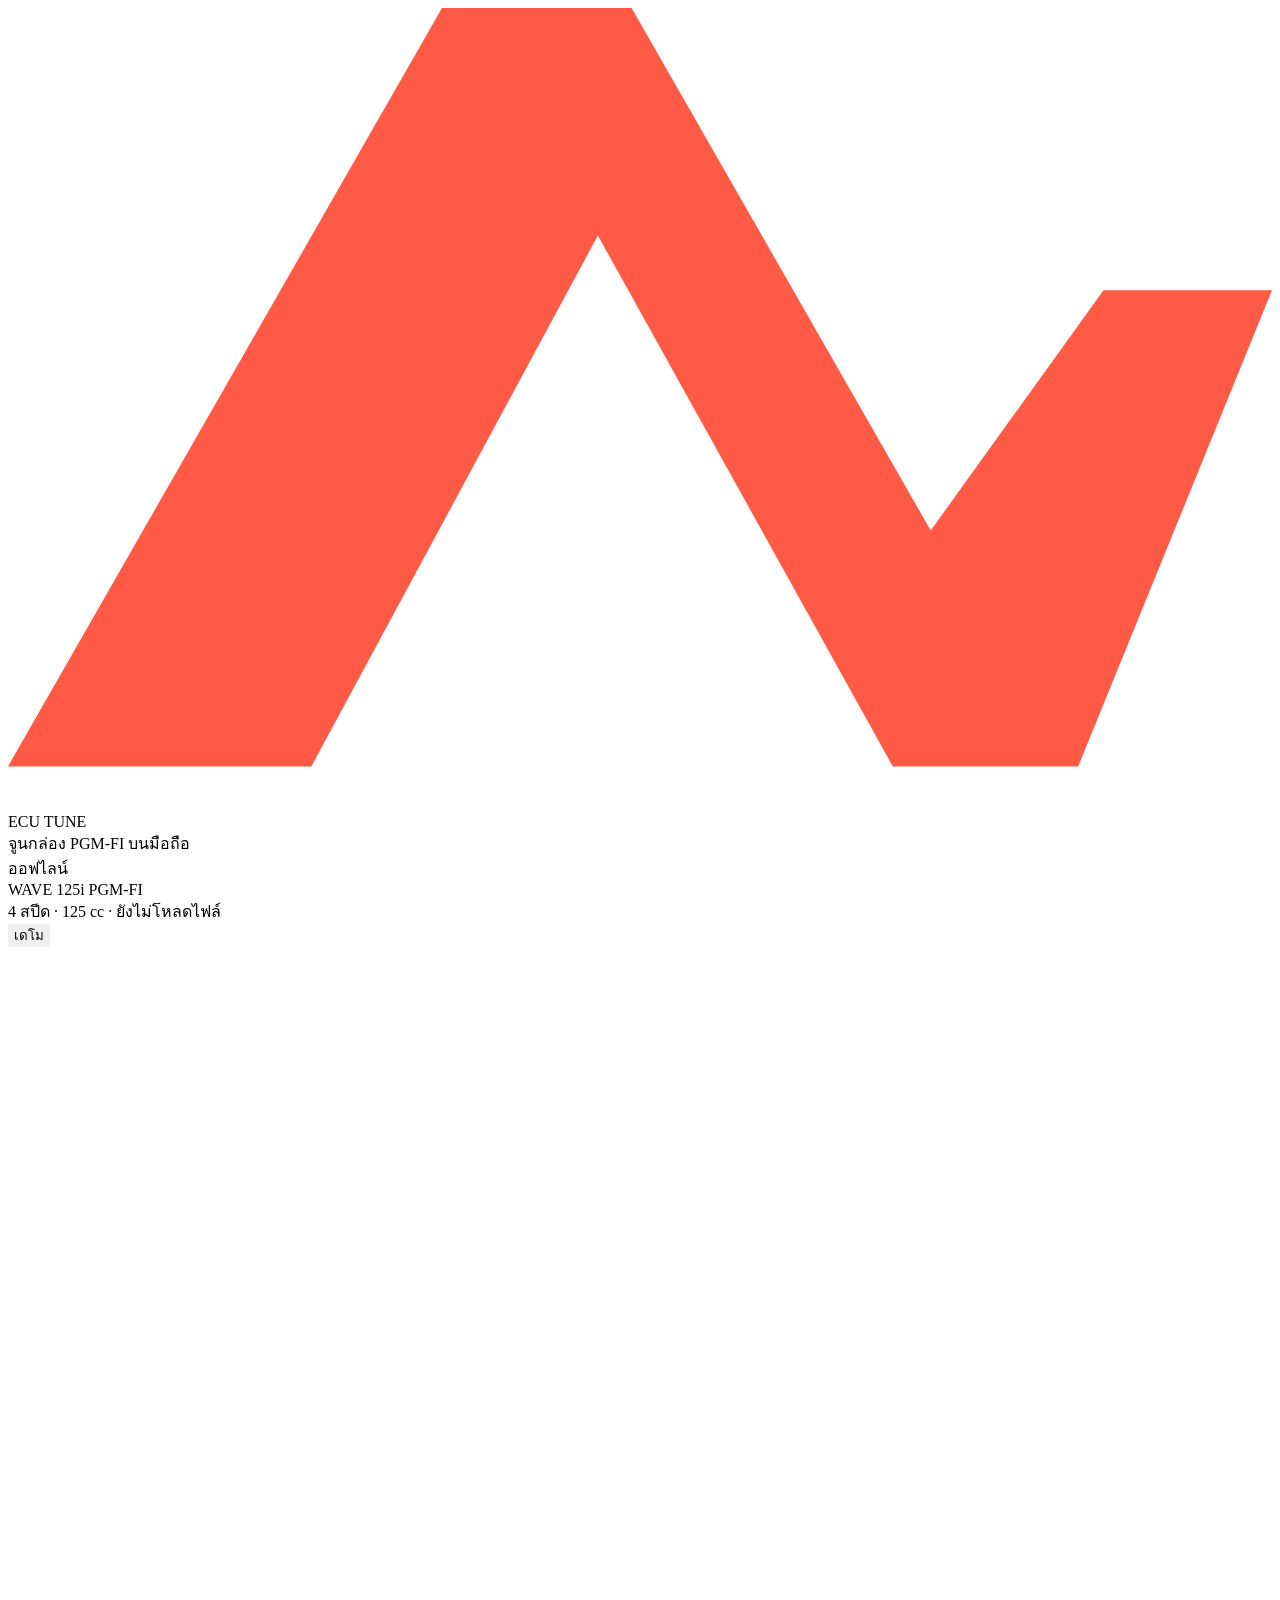
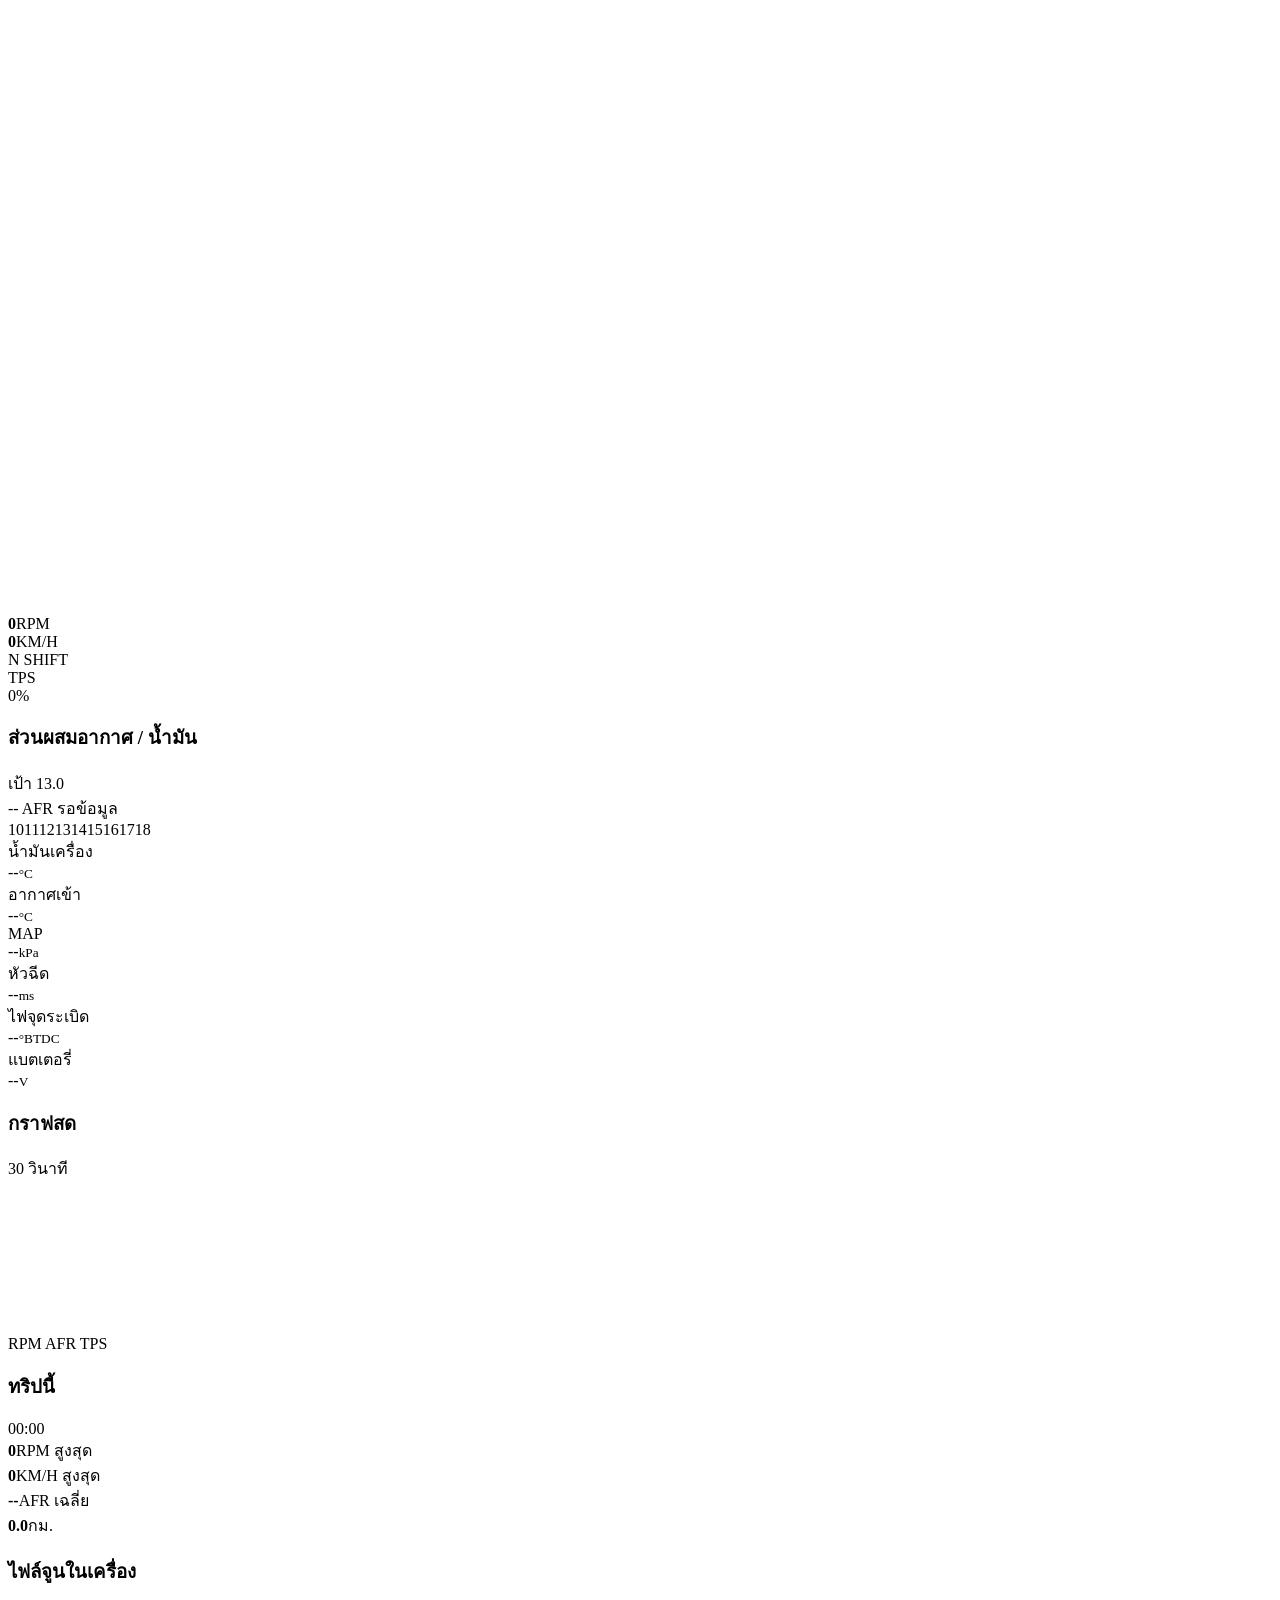
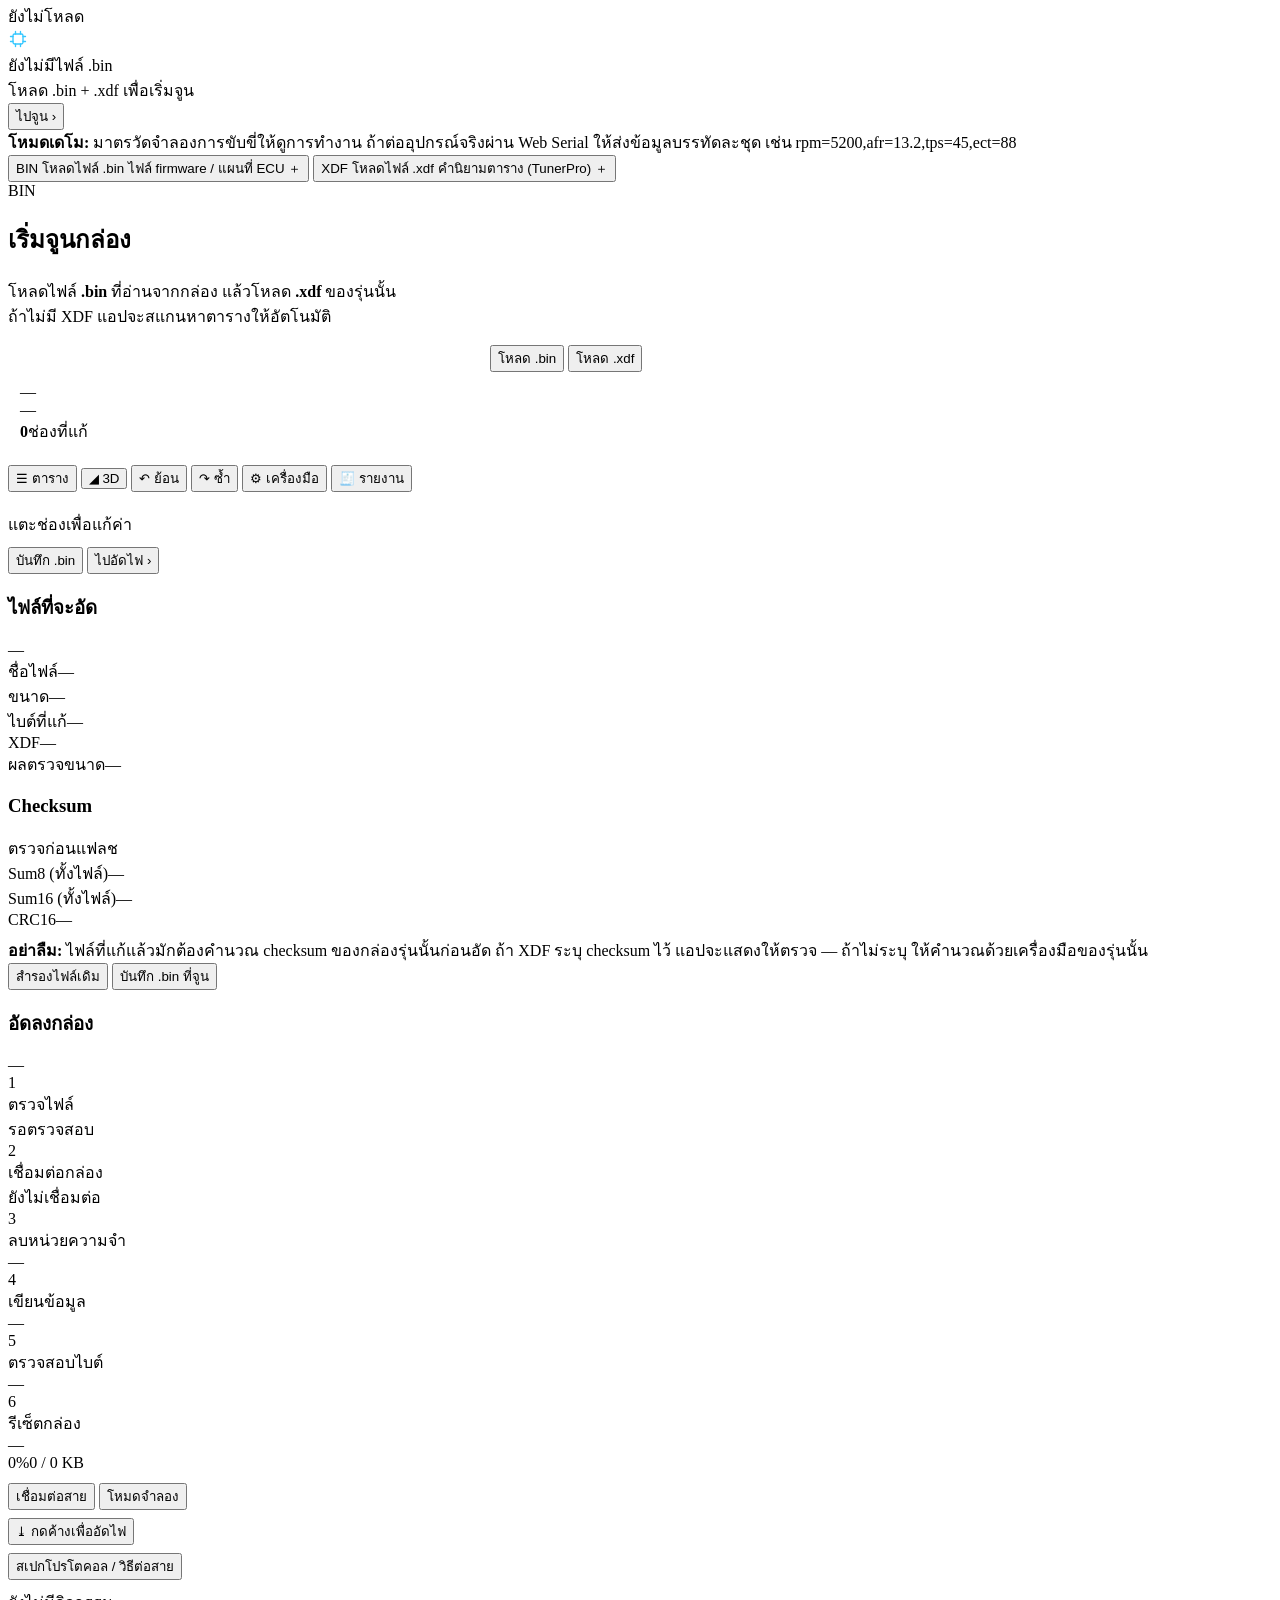
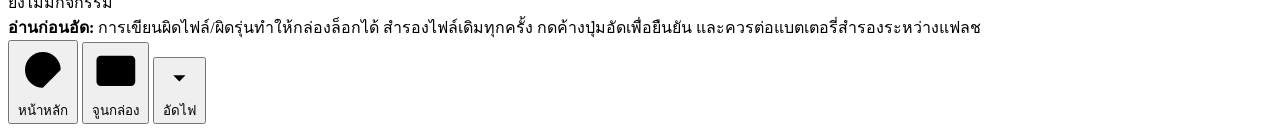
==== v2/index.html @ e735252d "Create index.html" ====
<!doctype html>
<html lang="th">
<head>
<meta charset="utf-8">
<meta name="viewport" content="width=device-width,initial-scale=1,viewport-fit=cover">
<meta name="theme-color" content="#070B11">
<meta name="apple-mobile-web-app-capable" content="yes">
<title>ECU TUNE — จูนกล่องมอไซค์</title>
<link rel="preconnect" href="https://fonts.googleapis.com">
<link rel="preconnect" href="https://fonts.gstatic.com" crossorigin>
<link href="https://fonts.googleapis.com/css2?family=IBM+Plex+Sans+Thai:wght@400;500;600;700&family=JetBrains+Mono:wght@400;500;700&display=swap" rel="stylesheet">
<link rel="stylesheet" href="assets/app.css">
</head>
<body>
<div class="app">

  <header class="topbar">
    <div class="brand">
      <svg viewBox="0 0 30 19" fill="#FF5A45" aria-hidden="true"><path d="M0 18 10.3 0h4.5l7.1 12.4L26 6.7h4L25.4 18h-4.4L14 5.4 7.2 18H0Z"/></svg>
      <div>
        <div class="bt">ECU TUNE</div>
        <div class="bs">จูนกล่อง PGM-FI บนมือถือ</div>
      </div>
    </div>
    <div class="topright">
      <span class="pill dim" id="statusPill"><i></i>ออฟไลน์</span>
    </div>
  </header>

  <main class="scroller">

    <!-- ============================ HOME / DASHBOARD ============================ -->
    <section class="view on" id="view-dash">

      <div class="card glow hero">
        <div class="hero-top">
          <div>
            <div class="hero-name">WAVE 125i <span>PGM-FI</span></div>
            <div class="hero-sub" id="heroSub">4 สปีด · 125 cc · ยังไม่โหลดไฟล์</div>
          </div>
          <button class="pill dim" id="connChip" style="margin-left:auto;cursor:pointer;border:1px solid var(--line2)">
            <i></i><span id="connText">เดโม</span>
          </button>
        </div>

        <div class="tach" id="tach">
          <svg id="tachSvg" viewBox="0 0 320 320" aria-hidden="true"></svg>
          <div class="mid">
            <div class="rpmline"><b id="rpmVal">0</b><span>RPM</span></div>
            <div class="speedline"><b id="spdVal">0</b><span>KM/H</span></div>
            <div class="gearline">
              <span class="gearbox" id="gearVal">N</span>
              <span class="shift" id="shiftPill">SHIFT</span>
            </div>
          </div>
        </div>

        <div class="hero-foot">
          <span class="tl">TPS</span>
          <div class="throttle"><i id="tpsFill"></i></div>
          <span class="tv" id="tpsText">0%</span>
        </div>
      </div>

      <div class="card">
        <div class="card-head">
          <h3>ส่วนผสมอากาศ / น้ำมัน</h3>
          <span class="right sub" id="afrTarget">เป้า 13.0</span>
        </div>
        <div class="afr-big">
          <span class="v" id="afrVal">--</span>
          <span class="u">AFR</span>
          <span class="tag" id="afrTag">รอข้อมูล</span>
        </div>
        <div class="afr-scale">
          <div class="afr-track"></div>
          <div class="afr-band" id="afrBand"></div>
          <div class="afr-mark" id="afrMark" style="left:50%"></div>
          <div class="afr-ticks"><span>10</span><span>11</span><span>12</span><span>13</span><span>14</span><span>15</span><span>16</span><span>17</span><span>18</span></div>
        </div>
      </div>

      <div class="metrics" id="metrics">
        <div class="metric"><div class="lb">น้ำมันเครื่อง</div><div class="vl"><span id="mEct">--</span><small>°C</small></div></div>
        <div class="metric"><div class="lb">อากาศเข้า</div><div class="vl"><span id="mIat">--</span><small>°C</small></div></div>
        <div class="metric"><div class="lb">MAP</div><div class="vl"><span id="mMap">--</span><small>kPa</small></div></div>
        <div class="metric"><div class="lb">หัวฉีด</div><div class="vl"><span id="mInj">--</span><small>ms</small></div></div>
        <div class="metric"><div class="lb">ไฟจุดระเบิด</div><div class="vl"><span id="mIgn">--</span><small>°BTDC</small></div></div>
        <div class="metric" id="mBattCard"><div class="lb">แบตเตอรี่</div><div class="vl"><span id="mBatt">--</span><small>V</small></div></div>
      </div>

      <div class="card">
        <div class="card-head">
          <h3>กราฟสด</h3>
          <span class="right sub" id="traceState">30 วินาที</span>
        </div>
        <canvas class="trace" id="traceCanvas"></canvas>
        <div class="trace-legend">
          <span><i style="background:#35C7FF"></i>RPM</span>
          <span><i style="background:#C8F53C"></i>AFR</span>
          <span><i style="background:#FFB020"></i>TPS</span>
        </div>
      </div>

      <div class="card">
        <div class="card-head">
          <h3>ทริปนี้</h3>
          <span class="right sub" id="rideClock">00:00</span>
        </div>
        <div class="sum">
          <div><b id="sumMaxRpm">0</b><span>RPM สูงสุด</span></div>
          <div><b id="sumTopSpd">0</b><span>KM/H สูงสุด</span></div>
          <div><b id="sumAvgAfr">--</b><span>AFR เฉลี่ย</span></div>
          <div><b id="sumDist">0.0</b><span>กม.</span></div>
        </div>
      </div>

      <div class="card">
        <div class="card-head"><h3>ไฟล์จูนในเครื่อง</h3><span class="right sub" id="ecuState">ยังไม่โหลด</span></div>
        <div class="ecu-row">
          <span class="ecu-ic">
            <svg width="20" height="20" viewBox="0 0 24 24" fill="none" stroke="#35C7FF" stroke-width="1.6" stroke-linecap="round">
              <rect x="6" y="6" width="12" height="12" rx="2"/><path d="M9 3v3M15 3v3M9 18v3M15 18v3M3 9h3M3 15h3M18 9h3M18 15h3"/>
            </svg>
          </span>
          <div style="min-width:0">
            <div class="nm" id="ecuName">ยังไม่มีไฟล์ .bin</div>
            <div class="mt" id="ecuMeta">โหลด .bin + .xdf เพื่อเริ่มจูน</div>
          </div>
          <button class="btn sm" id="goTune" style="margin-left:auto">ไปจูน ›</button>
        </div>
      </div>

      <div class="note blue">
        <b>โหมดเดโม:</b> มาตรวัดจำลองการขับขี่ให้ดูการทำงาน ถ้าต่ออุปกรณ์จริงผ่าน Web Serial
        ให้ส่งข้อมูลบรรทัดละชุด เช่น <span class="mono">rpm=5200,afr=13.2,tps=45,ect=88</span>
      </div>
    </section>

    <!-- ============================ TUNE ============================ -->
    <section class="view" id="view-tune">

      <div class="filebar">
        <button class="fchip" id="fBinChip">
          <span class="fi">BIN</span>
          <span class="ft">
            <span class="fn" id="fBinName">โหลดไฟล์ .bin</span>
            <span class="fm" id="fBinMeta">ไฟล์ firmware / แผนที่ ECU</span>
          </span>
          <span class="fx">＋</span>
        </button>
        <button class="fchip" id="fXdfChip">
          <span class="fi">XDF</span>
          <span class="ft">
            <span class="fn" id="fXdfName">โหลดไฟล์ .xdf</span>
            <span class="fm" id="fXdfMeta">คำนิยามตาราง (TunerPro)</span>
          </span>
          <span class="fx">＋</span>
        </button>
      </div>

      <div class="empty" id="tuneEmpty">
        <div class="big">BIN</div>
        <h2>เริ่มจูนกล่อง</h2>
        <p>โหลดไฟล์ <b>.bin</b> ที่อ่านจากกล่อง แล้วโหลด <b>.xdf</b> ของรุ่นนั้น<br>
           ถ้าไม่มี XDF แอปจะสแกนหาตารางให้อัตโนมัติ</p>
        <div class="row" style="max-width:300px;margin:0 auto">
          <button class="btn primary" id="btnPickBin">โหลด .bin</button>
          <button class="btn" id="btnPickXdf">โหลด .xdf</button>
        </div>
      </div>

      <div id="tuneBody" hidden style="display:flex;flex-direction:column;gap:10px">
        <div class="card" style="padding:11px 12px">
          <div class="maphead">
            <div style="min-width:0">
              <div class="mt" id="mapTitle">—</div>
              <div class="ms" id="mapMeta">—</div>
            </div>
            <div class="chg"><b id="mapChanged">0</b><span>ช่องที่แก้</span></div>
          </div>
        </div>

        <div class="toolrail">
          <button id="btnMaps">☰ ตาราง <span id="mapCount" class="mono" style="color:var(--dim2)"></span></button>
          <button id="btn3d">◢ 3D</button>
          <button id="btnUndo">↶ ย้อน</button>
          <button id="btnRedo">↷ ซ้ำ</button>
          <button id="btnTools">⚙ เครื่องมือ</button>
          <button id="btnReport">🧾 รายงาน</button>
        </div>

        <div class="tablewrap" id="tableWrap"><table class="grid" id="mapGrid"></table></div>
        <canvas class="surface" id="surface3d" hidden></canvas>
        <div class="surfbar" id="surfBar" hidden>
          <span id="surfMin">0</span><span class="legendbar"></span><span id="surfMax">0</span>
          <span style="color:var(--dim2);margin-left:6px">ลากเพื่อหมุน</span>
        </div>

        <div class="cellinfo" id="cellInfo">
          <span>แตะช่องเพื่อแก้ค่า</span>
        </div>

        <div class="row">
          <button class="btn" id="btnSaveBin">บันทึก .bin</button>
          <button class="btn lime" id="btnGoFlash">ไปอัดไฟ ›</button>
        </div>

        <div class="note blue" id="tuneNote" hidden></div>
      </div>
    </section>

    <!-- ============================ FLASH ============================ -->
    <section class="view" id="view-flash">

      <div class="card">
        <div class="card-head"><h3>ไฟล์ที่จะอัด</h3><span class="right sub" id="flashSrc">—</span></div>
        <div class="kv"><span class="k">ชื่อไฟล์</span><span class="v" id="flashName">—</span></div>
        <div class="kv"><span class="k">ขนาด</span><span class="v" id="flashSize">—</span></div>
        <div class="kv"><span class="k">ไบต์ที่แก้</span><span class="v" id="flashMod">—</span></div>
        <div class="kv"><span class="k">XDF</span><span class="v" id="flashXdf">—</span></div>
        <div class="kv"><span class="k">ผลตรวจขนาด</span><span class="v" id="flashCheck">—</span></div>
      </div>

      <div class="card">
        <div class="card-head"><h3>Checksum</h3><span class="right sub">ตรวจก่อนแฟลช</span></div>
        <div class="kv"><span class="k">Sum8 (ทั้งไฟล์)</span><span class="v" id="ckSum8">—</span></div>
        <div class="kv"><span class="k">Sum16 (ทั้งไฟล์)</span><span class="v" id="ckSum16">—</span></div>
        <div class="kv"><span class="k">CRC16</span><span class="v" id="ckCrc">—</span></div>
        <div class="kv" id="ckDefRow" hidden><span class="k">XDF checksum</span><span class="v" id="ckDef">—</span></div>
        <div class="note" style="margin-top:9px" id="ckNote">
          <b>อย่าลืม:</b> ไฟล์ที่แก้แล้วมักต้องคำนวณ checksum ของกล่องรุ่นนั้นก่อนอัด
          ถ้า XDF ระบุ checksum ไว้ แอปจะแสดงให้ตรวจ — ถ้าไม่ระบุ ให้คำนวณด้วยเครื่องมือของรุ่นนั้น
        </div>
      </div>

      <div class="row">
        <button class="btn" id="btnBackup">สำรองไฟล์เดิม</button>
        <button class="btn" id="btnExport">บันทึก .bin ที่จูน</button>
      </div>

      <div class="card">
        <div class="card-head"><h3>อัดลงกล่อง</h3><span class="right sub" id="flashMode">—</span></div>
        <div class="flow">
          <div class="step" data-step="check"><div class="dot">1</div><div class="bd"><div class="st">ตรวจไฟล์</div><div class="ss" id="sCheck">รอตรวจสอบ</div></div></div>
          <div class="step" data-step="connect"><div class="dot">2</div><div class="bd"><div class="st">เชื่อมต่อกล่อง</div><div class="ss" id="sConnect">ยังไม่เชื่อมต่อ</div></div></div>
          <div class="step" data-step="erase"><div class="dot">3</div><div class="bd"><div class="st">ลบหน่วยความจำ</div><div class="ss" id="sErase">—</div></div></div>
          <div class="step" data-step="write"><div class="dot">4</div><div class="bd"><div class="st">เขียนข้อมูล</div><div class="ss" id="sWrite">—</div></div></div>
          <div class="step" data-step="verify"><div class="dot">5</div><div class="bd"><div class="st">ตรวจสอบไบต์</div><div class="ss" id="sVerify">—</div></div></div>
          <div class="step" data-step="reset"><div class="dot">6</div><div class="bd"><div class="st">รีเซ็ตกล่อง</div><div class="ss" id="sReset">—</div></div></div>
        </div>

        <div class="progress"><i id="flashFill"></i></div>
        <div class="pctline"><span id="flashPct">0%</span><span id="flashBytes">0 / 0 KB</span></div>

        <div class="row" style="margin-top:11px">
          <button class="btn" id="btnConnect">เชื่อมต่อสาย</button>
          <button class="btn" id="btnSim">โหมดจำลอง</button>
        </div>
        <div class="row" style="margin-top:8px">
          <button class="btn danger holdbtn" id="btnFlash"><span>⤓ กดค้างเพื่ออัดไฟ</span><span class="fill" id="flashHold"></span></button>
        </div>
        <button class="btn ghost sm wide" id="btnProto" style="margin-top:8px;color:var(--dim)">สเปกโปรโตคอล / วิธีต่อสาย</button>

        <div class="log" id="flashLog" style="margin-top:10px">ยังไม่มีกิจกรรม</div>
      </div>

      <div class="note red">
        <b>อ่านก่อนอัด:</b> การเขียนผิดไฟล์/ผิดรุ่นทำให้กล่องล็อกได้ สำรองไฟล์เดิมทุกครั้ง
        กดค้างปุ่มอัดเพื่อยืนยัน และควรต่อแบตเตอรี่สำรองระหว่างแฟลช
      </div>
    </section>

  </main>

  <nav class="nav">
    <button data-view="dash" class="on" aria-label="หน้าหลัก">
      <svg viewBox="0 0 24 24"><path d="M12 20a8 8 0 1 1 8-8"/><path d="M12 12l5-3"/><circle cx="12" cy="12" r="1.6"/></svg>
      หน้าหลัก
    </button>
    <button data-view="tune" aria-label="จูนกล่อง">
      <svg viewBox="0 0 24 24"><rect x="3" y="5" width="18" height="14" rx="2"/><path d="M3 10h18M9 15h6"/></svg>
      จูนกล่อง
    </button>
    <button data-view="flash" aria-label="อัดไฟ">
      <svg viewBox="0 0 24 24"><path d="M12 3v11"/><path d="M8 10l4 4 4-4"/><path d="M4 18h16"/></svg>
      อัดไฟ
    </button>
  </nav>
</div>

<div class="sheetwrap" id="sheetWrap">
  <div class="scrim"></div>
  <div class="sheet" role="dialog" aria-modal="true">
    <div class="grab"></div>
    <div id="sheetBody"></div>
  </div>
</div>

<div id="toasts"></div>
<input type="file" id="binInput" accept=".bin,.ori,.rom,.hex,application/octet-stream" hidden>
<input type="file" id="xdfInput" accept=".xdf,text/xml,application/xml" hidden>

<script src="assets/xdf.js"></script>
<script src="assets/core.js"></script>
<script src="assets/dash.js"></script>
<script src="assets/tune.js"></script>
<script src="assets/flash.js"></script>
<script>
  App.init();
</script>
</body>
</html>
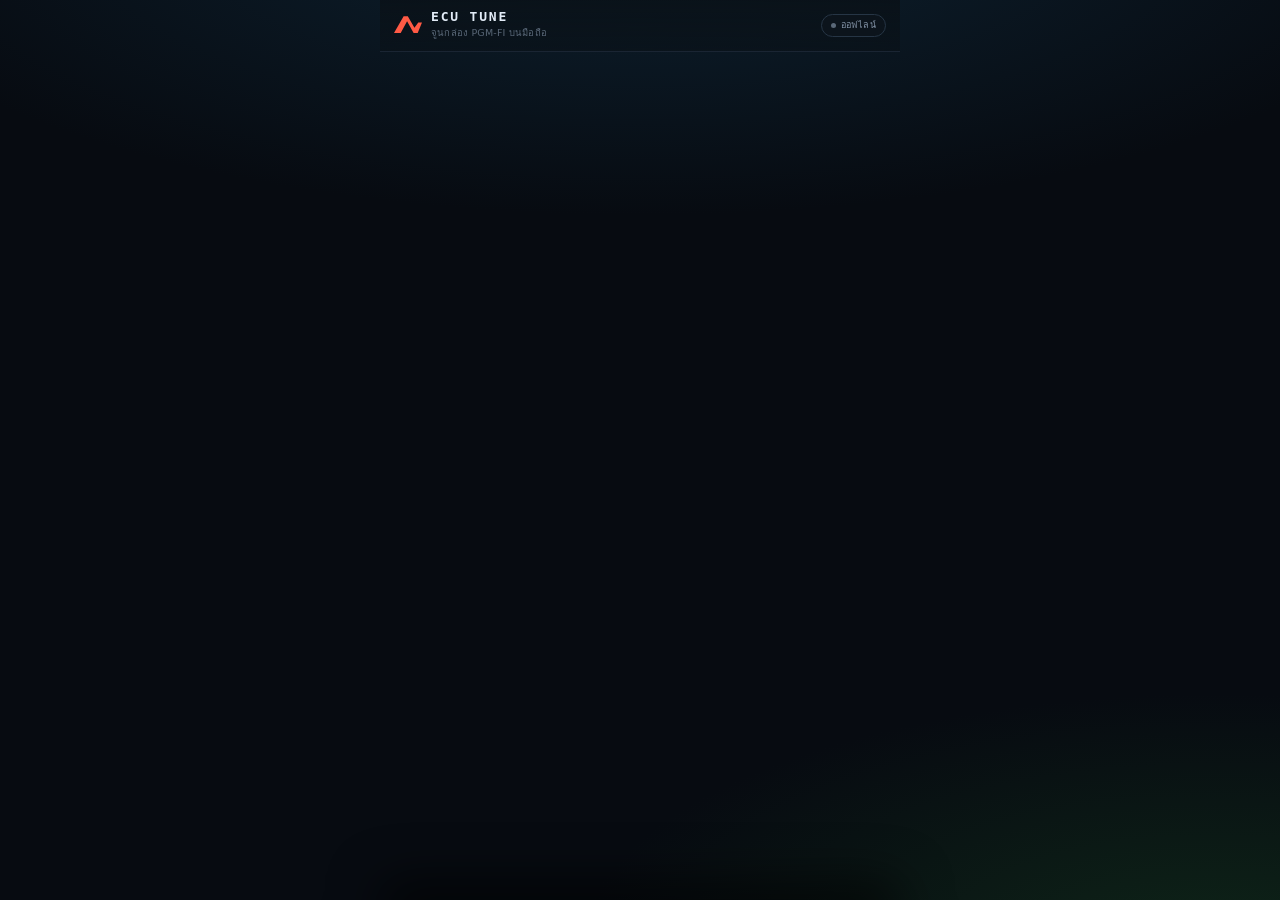
==== commit e7d6c3fa: "Update index.html" ====
--- a/v2/index.html
+++ b/v2/index.html
@@ -15,6 +15,9 @@
 <div class="app">
 
   <header class="topbar">
+    <button class="icobtn back" id="btnBack" type="button" aria-label="ย้อนกลับ" hidden>
+      <svg viewBox="0 0 24 24"><path d="M15 5l-7 7 7 7"/></svg>
+    </button>
     <div class="brand">
       <svg viewBox="0 0 30 19" fill="#FF5A45" aria-hidden="true"><path d="M0 18 10.3 0h4.5l7.1 12.4L26 6.7h4L25.4 18h-4.4L14 5.4 7.2 18H0Z"/></svg>
       <div>
@@ -29,8 +32,72 @@
 
   <main class="scroller">
 
-    <!-- ============================ HOME / DASHBOARD ============================ -->
-    <section class="view on" id="view-dash">
+    <!-- ============================ HOME ============================ -->
+    <section class="view on" id="view-home">
+
+      <div class="card glow homestat">
+        <div class="hs-top">
+          <div style="min-width:0">
+            <div class="hero-name">WAVE 125i <span>PGM-FI</span></div>
+            <div class="hero-sub" id="homeSub">ยังไม่โหลดไฟล์ ECU</div>
+          </div>
+          <button class="pill dim" id="homeConn" type="button" style="margin-left:auto;cursor:pointer">
+            <i></i><span id="homeConnText">เดโม</span>
+          </button>
+        </div>
+        <div class="hs-meta">
+          <div><b id="homeBin">—</b><span>ไฟล์ ECU</span></div>
+          <div><b id="homeChg">0</b><span>ไบต์ที่แก้</span></div>
+          <div><b id="homeMaps">0</b><span>ตาราง</span></div>
+        </div>
+      </div>
+
+      <div class="tiles">
+        <button class="tile primary wide" data-go="tune" type="button">
+          <span class="ti">
+            <svg viewBox="0 0 24 24"><rect x="6" y="6" width="12" height="12" rx="2"/><path d="M9 3v3M15 3v3M9 18v3M15 18v3M3 9h3M3 15h3M18 9h3M18 15h3"/></svg>
+          </span>
+          <span class="tx">
+            <span class="tt">ECU Tune</span>
+            <span class="th">จูน ECU</span>
+            <span class="tm" id="tileTune">โหลด .bin เพื่อเริ่มจูน</span>
+          </span>
+          <span class="chev">›</span>
+        </button>
+
+        <button class="tile" data-go="flash" type="button">
+          <span class="ti lime"><svg viewBox="0 0 24 24"><path d="M12 3v10"/><path d="M8 9l4 4 4-4"/><path d="M4 16v3h16v-3"/></svg></span>
+          <span class="th">อัดไฟล์</span>
+          <span class="tm" id="tileFlash">ยังไม่มีไฟล์ให้อัด</span>
+        </button>
+
+        <button class="tile" data-go="live" type="button">
+          <span class="ti violet"><svg viewBox="0 0 24 24"><path d="M2 12h4l3-7 4 14 3-7h6"/></svg></span>
+          <span class="th">Live Data<span class="tsub">ข้อมูลสด</span></span>
+          <span class="tm" id="tileLive">เดโม</span>
+        </button>
+
+        <button class="tile" data-open="settings" type="button">
+          <span class="ti"><svg viewBox="0 0 24 24"><circle cx="12" cy="12" r="3"/><path d="M19.4 15a1.7 1.7 0 0 0 .3 1.9l.1.1a2 2 0 1 1-2.8 2.8l-.1-.1a1.7 1.7 0 0 0-1.9-.3 1.7 1.7 0 0 0-1 1.5V21a2 2 0 1 1-4 0v-.1a1.7 1.7 0 0 0-1.1-1.5 1.7 1.7 0 0 0-1.9.3l-.1.1a2 2 0 1 1-2.8-2.8l.1-.1a1.7 1.7 0 0 0 .3-1.9 1.7 1.7 0 0 0-1.5-1H3a2 2 0 1 1 0-4h.1a1.7 1.7 0 0 0 1.5-1.1 1.7 1.7 0 0 0-.3-1.9l-.1-.1a2 2 0 1 1 2.8-2.8l.1.1a1.7 1.7 0 0 0 1.9.3H9a1.7 1.7 0 0 0 1-1.5V3a2 2 0 1 1 4 0v.1a1.7 1.7 0 0 0 1 1.5 1.7 1.7 0 0 0 1.9-.3l.1-.1a2 2 0 1 1 2.8 2.8l-.1.1a1.7 1.7 0 0 0-.3 1.9V9a1.7 1.7 0 0 0 1.5 1H21a2 2 0 1 1 0 4h-.1a1.7 1.7 0 0 0-1.5 1z"/></svg></span>
+          <span class="th">การตั้งค่า</span>
+          <span class="tm">การเชื่อมต่อ · ข้อมูลในเครื่อง</span>
+        </button>
+
+        <button class="tile" data-open="files" type="button">
+          <span class="ti amber"><svg viewBox="0 0 24 24"><path d="M3 7a2 2 0 0 1 2-2h4l2 2h8a2 2 0 0 1 2 2v8a2 2 0 0 1-2 2H5a2 2 0 0 1-2-2z"/></svg></span>
+          <span class="th">ไฟล์</span>
+          <span class="tm" id="tileFiles">ยังไม่มีไฟล์</span>
+        </button>
+      </div>
+
+      <div class="note blue">
+        <b>เริ่มยังไง:</b> โหลดไฟล์ <span class="mono">.bin</span> จากกล่อง แล้วโหลด <span class="mono">.xdf</span> ของรุ่นนั้น
+        — ถ้า XDF ถูกล็อก ใช้ “จูน ECU → เพิ่มแมพเอง” แทนได้
+      </div>
+    </section>
+
+    <!-- ============================ LIVE DATA ============================ -->
+    <section class="view" id="view-live">
 
       <div class="card glow hero">
         <div class="hero-top">
@@ -273,20 +340,6 @@
 
   </main>
 
-  <nav class="nav">
-    <button data-view="dash" class="on" aria-label="หน้าหลัก">
-      <svg viewBox="0 0 24 24"><path d="M12 20a8 8 0 1 1 8-8"/><path d="M12 12l5-3"/><circle cx="12" cy="12" r="1.6"/></svg>
-      หน้าหลัก
-    </button>
-    <button data-view="tune" aria-label="จูนกล่อง">
-      <svg viewBox="0 0 24 24"><rect x="3" y="5" width="18" height="14" rx="2"/><path d="M3 10h18M9 15h6"/></svg>
-      จูนกล่อง
-    </button>
-    <button data-view="flash" aria-label="อัดไฟ">
-      <svg viewBox="0 0 24 24"><path d="M12 3v11"/><path d="M8 10l4 4 4-4"/><path d="M4 18h16"/></svg>
-      อัดไฟ
-    </button>
-  </nav>
 </div>
 
 <div class="sheetwrap" id="sheetWrap">
@@ -306,6 +359,7 @@
 <script src="assets/dash.js"></script>
 <script src="assets/tune.js"></script>
 <script src="assets/flash.js"></script>
+<script src="assets/home.js"></script>
 <script>
   App.init();
 </script>
--- a/v2/assets/app.css
+++ b/v2/assets/app.css
@@ -0,0 +1,355 @@
+/* ============================================================
+   ECU TUNE — shared theme
+   ============================================================ */
+:root{
+  --bg:#070B11;
+  --panel:#0B1119;
+  --panel2:#0F1721;
+  --panel3:#131C27;
+  --line:#1A2533;
+  --line2:#263545;
+  --txt:#E3ECF7;
+  --dim:#8494A8;
+  --dim2:#5A6878;
+  --mono:"JetBrains Mono",ui-monospace,SFMono-Regular,Menlo,monospace;
+  --sans:"IBM Plex Sans Thai","Noto Sans Thai",system-ui,-apple-system,sans-serif;
+  --acc:#35C7FF;
+  --acc-d:#12455C;
+  --lime:#C8F53C;
+  --green:#3BE08A;
+  --amber:#FFB020;
+  --red:#FF5A45;
+  --violet:#9B7BFF;
+}
+*{box-sizing:border-box;-webkit-tap-highlight-color:transparent}
+[hidden]{display:none!important}
+html,body{margin:0;height:100%}
+body{
+  background:
+    radial-gradient(110% 55% at 50% -8%,#0D2130 0%,transparent 58%),
+    radial-gradient(80% 45% at 95% 105%,#0E2418 0%,transparent 62%),
+    var(--bg);
+  color:var(--txt);font-family:var(--sans);font-size:14px;line-height:1.5;
+  -webkit-font-smoothing:antialiased;overscroll-behavior-y:none;
+}
+button,a,input,select,textarea{font-family:inherit;color:inherit}
+a{text-decoration:none}
+::-webkit-scrollbar{width:6px;height:6px}
+::-webkit-scrollbar-thumb{background:#24313F;border-radius:4px}
+
+.app{
+  max-width:520px;margin:0 auto;height:100dvh;display:flex;flex-direction:column;
+  background:transparent;overflow:hidden;
+}
+.scroller{flex:1;min-height:0;overflow-y:auto;overflow-x:hidden;-webkit-overflow-scrolling:touch;
+  padding:0 14px 18px;scroll-behavior:smooth}
+.view{display:none;flex-direction:column;gap:12px;padding-top:12px}
+.view.on{display:flex}
+
+/* ---------------- top bar ---------------- */
+.topbar{display:flex;align-items:center;gap:10px;padding:calc(10px + env(safe-area-inset-top)) 14px 10px;
+  border-bottom:1px solid var(--line);background:linear-gradient(#0A1219ee,#0A1219b0);backdrop-filter:blur(10px);
+  position:relative;z-index:12}
+.brand{display:flex;align-items:center;gap:9px;min-width:0}
+.brand svg{width:28px;height:18px;display:block;flex:0 0 auto}
+.brand .bt{font-family:var(--mono);font-weight:700;font-size:13px;letter-spacing:1.8px;line-height:1.1}
+.brand .bs{font-size:9.5px;color:var(--dim2);letter-spacing:.2px;margin-top:2px;white-space:nowrap}
+.topright{margin-left:auto;display:flex;align-items:center;gap:7px}
+.pill{font-family:var(--mono);font-size:9px;letter-spacing:.4px;border:1px solid #1D3A2C;background:#0A1712;
+  color:var(--green);border-radius:20px;padding:4px 9px;display:flex;align-items:center;gap:5px;white-space:nowrap}
+.pill i{width:5px;height:5px;border-radius:50%;background:var(--green);box-shadow:0 0 7px var(--green)}
+.pill.amber{color:var(--amber);border-color:#3D2E14;background:#1A1305}
+.pill.amber i{background:var(--amber);box-shadow:0 0 7px var(--amber)}
+.pill.red{color:var(--red);border-color:#3D1B18;background:#1A0A08}
+.pill.red i{background:var(--red);box-shadow:0 0 7px var(--red)}
+.pill.dim{color:var(--dim);border-color:var(--line2);background:#0C141C}
+.pill.dim i{background:var(--dim2);box-shadow:none}
+.icobtn{width:30px;height:30px;border-radius:9px;border:1px solid var(--line2);background:#0F1822;color:var(--dim);
+  display:grid;place-items:center;cursor:pointer;flex:0 0 auto}
+.icobtn:active{background:#17232F;color:var(--txt)}
+
+/* ---------------- card ---------------- */
+.card{border:1px solid var(--line);border-radius:16px;background:linear-gradient(165deg,#0D151E,#0A1017 70%);
+  padding:13px 14px;position:relative;overflow:hidden}
+.card.glow{border-color:#20374A;background:
+  radial-gradient(120% 90% at 50% -20%,#123047 0%,transparent 65%),
+  linear-gradient(165deg,#0D1823,#0A1017 70%)}
+.card-head{display:flex;align-items:center;gap:8px;margin-bottom:10px}
+.card-head h3{margin:0;font-size:12px;font-weight:600;letter-spacing:.3px;color:var(--txt)}
+.card-head .sub{font-family:var(--mono);font-size:9px;color:var(--dim2);letter-spacing:.6px}
+.card-head .right{margin-left:auto;display:flex;align-items:center;gap:6px}
+
+/* ---------------- dashboard ---------------- */
+.hero{padding:14px 14px 10px}
+.hero-top{display:flex;align-items:flex-start;gap:10px;margin-bottom:2px}
+.hero-name{font-size:16px;font-weight:700;letter-spacing:.2px;line-height:1.2}
+.hero-name span{font-family:var(--mono);font-size:9px;font-weight:500;color:var(--acc);letter-spacing:1px;
+  border:1px solid var(--acc-d);border-radius:5px;padding:1px 5px;margin-left:5px;vertical-align:2px}
+.hero-sub{font-family:var(--mono);font-size:9.5px;color:var(--dim2);letter-spacing:.3px;margin-top:3px}
+.tach{position:relative;width:100%;max-width:360px;margin:0 auto;aspect-ratio:1/1}
+.tach svg{display:block;width:100%;height:100%;overflow:visible}
+.tach .mid{position:absolute;left:0;right:0;top:38%;text-align:center;pointer-events:none}
+.rpmline{display:flex;align-items:baseline;justify-content:center;gap:5px}
+.rpmline b{font-family:var(--mono);font-size:46px;font-weight:700;line-height:.95;letter-spacing:-1.5px;
+  color:#fff;text-shadow:0 0 26px #35c7ff40;font-variant-numeric:tabular-nums}
+.rpmline span{font-family:var(--mono);font-size:9.5px;color:var(--dim2);letter-spacing:1px}
+.speedline{display:flex;align-items:baseline;justify-content:center;gap:4px;margin-top:6px;color:var(--dim)}
+.speedline b{font-family:var(--mono);font-size:19px;color:var(--txt);font-weight:600;font-variant-numeric:tabular-nums}
+.speedline span{font-size:8.5px;letter-spacing:.8px;color:var(--dim2)}
+.gearline{margin-top:8px;display:flex;align-items:center;justify-content:center;gap:6px}
+.gearbox{font-family:var(--mono);font-size:15px;font-weight:700;color:var(--lime);border:1px solid #2E4A1E;
+  background:#0C1608;border-radius:8px;padding:2px 10px;min-width:44px;text-align:center}
+.shift{font-family:var(--mono);font-size:8.5px;letter-spacing:1.4px;color:#3D3320;border:1px solid #2A2415;
+  border-radius:20px;padding:3px 8px;transition:.12s}
+.shift.on{color:#1A0C00;background:var(--red);border-color:var(--red);box-shadow:0 0 18px #ff5a4570;font-weight:700}
+.hero-foot{display:flex;align-items:center;gap:8px;margin-top:4px}
+.throttle{flex:1;height:6px;border-radius:3px;background:#111C26;overflow:hidden;position:relative}
+.throttle i{display:block;height:100%;width:0%;border-radius:3px;
+  background:linear-gradient(90deg,#35C7FF,#C8F53C 70%,#FFB020);transition:width .08s linear}
+.hero-foot .tv{font-family:var(--mono);font-size:10px;color:var(--dim);min-width:52px;text-align:right;font-variant-numeric:tabular-nums}
+.hero-foot .tl{font-family:var(--mono);font-size:8px;letter-spacing:1px;color:var(--dim2)}
+
+/* AFR */
+.afr-big{display:flex;align-items:flex-end;gap:10px}
+.afr-big .v{font-family:var(--mono);font-size:34px;font-weight:700;line-height:1;letter-spacing:-1px;font-variant-numeric:tabular-nums}
+.afr-big .u{font-family:var(--mono);font-size:9px;color:var(--dim2);letter-spacing:1px;margin-bottom:4px}
+.afr-big .tag{margin-left:auto;font-family:var(--mono);font-size:9px;padding:2px 7px;border-radius:5px;
+  border:1px solid var(--line2);color:var(--dim);margin-bottom:2px}
+.afr-big .tag.lean{color:var(--amber);border-color:#3D2E14;background:#1A1305}
+.afr-big .tag.rich{color:var(--acc);border-color:var(--acc-d);background:#0A1A24}
+.afr-big .tag.ok{color:var(--green);border-color:#1D3A2C;background:#0A1712}
+.afr-scale{position:relative;height:34px;margin-top:8px}
+.afr-track{position:absolute;left:0;right:0;top:8px;height:8px;border-radius:4px;overflow:hidden;
+  background:linear-gradient(90deg,#FF5A45,#FFB020 30%,#3BE08A 50%,#3BE08A 62%,#FFB020 84%,#FF5A45)}
+.afr-track:after{content:"";position:absolute;inset:0;background:linear-gradient(#0000,#0006)}
+.afr-band{position:absolute;top:5px;height:14px;border:1px solid #ffffff55;border-radius:4px;pointer-events:none}
+.afr-mark{position:absolute;top:2px;width:3px;height:20px;border-radius:2px;background:#fff;
+  box-shadow:0 0 10px #fff;transform:translateX(-50%);transition:left .1s linear}
+.afr-ticks{display:flex;justify-content:space-between;font-family:var(--mono);font-size:8px;color:var(--dim2);
+  margin-top:1px}
+
+/* metric grid */
+.metrics{display:grid;grid-template-columns:repeat(3,1fr);gap:8px}
+.metric{border:1px solid var(--line);border-radius:12px;background:#0B131B;padding:8px 9px}
+.metric .lb{font-family:var(--mono);font-size:8px;letter-spacing:.8px;color:var(--dim2);white-space:nowrap}
+.metric .vl{font-family:var(--mono);font-size:15px;font-weight:600;margin-top:3px;font-variant-numeric:tabular-nums;
+  display:flex;align-items:baseline;gap:3px}
+.metric .vl small{font-size:8.5px;color:var(--dim2);font-weight:400;letter-spacing:.2px}
+.metric.warn{border-color:#3D2E14;background:#150F05}
+.metric.warn .vl{color:var(--amber)}
+.metrics-2{grid-template-columns:repeat(2,1fr)}
+
+/* trace */
+.trace{width:100%;height:96px;display:block}
+.trace-legend{display:flex;gap:10px;margin-top:6px;font-family:var(--mono);font-size:8.5px;color:var(--dim2)}
+.trace-legend i{display:inline-block;width:6px;height:6px;border-radius:50%;margin-right:4px}
+
+/* summary */
+.sum{display:grid;grid-template-columns:repeat(4,1fr);gap:1px;background:var(--line);border-radius:12px;overflow:hidden}
+.sum div{background:#0B131B;padding:9px 4px;text-align:center}
+.sum b{display:block;font-family:var(--mono);font-size:13px;font-weight:600;font-variant-numeric:tabular-nums}
+.sum span{font-size:8px;color:var(--dim2);letter-spacing:.4px}
+
+/* ecu card */
+.ecu-row{display:flex;align-items:center;gap:11px}
+.ecu-ic{width:40px;height:40px;border-radius:11px;display:grid;place-items:center;flex:0 0 auto;
+  border:1px solid #2A4A5C;background:#0A1822}
+.ecu-row .nm{font-size:12.5px;font-weight:600;overflow:hidden;text-overflow:ellipsis;white-space:nowrap}
+.ecu-row .mt{font-family:var(--mono);font-size:9px;color:var(--dim2);margin-top:2px;letter-spacing:.2px}
+.ecu-row .go{margin-left:auto;flex:0 0 auto;font-size:16px;color:var(--dim2)}
+
+/* ---------------- generic controls ---------------- */
+.btn{appearance:none;border:1px solid var(--line2);background:#0F1822;color:var(--txt);border-radius:11px;
+  padding:10px 13px;font-size:12.5px;font-weight:500;display:inline-flex;align-items:center;justify-content:center;
+  gap:6px;min-height:40px;cursor:pointer;transition:background .12s,border-color .12s,transform .08s}
+.btn:active{transform:translateY(1px)}
+.btn.primary{background:linear-gradient(#43CBFF,#1C93CE);border-color:#43C2F5;color:#04131C;font-weight:700}
+.btn.lime{background:linear-gradient(#D6FF4F,#9FCB22);border-color:#C8F53C;color:#101A02;font-weight:700}
+.btn.danger{background:linear-gradient(#FF6B57,#C43A28);border-color:#FF6B57;color:#1B0603;font-weight:700}
+.btn.ghost{background:transparent}
+.btn.sm{min-height:32px;padding:6px 9px;font-size:11px;border-radius:9px}
+.btn.wide{width:100%}
+.btn:disabled{opacity:.42;pointer-events:none}
+.btn.on{border-color:var(--acc);color:var(--acc)}
+.row{display:flex;gap:8px}
+.row>*{flex:1;min-width:0}
+.row.tight{gap:6px}
+.seg{display:flex;background:#0B131B;border:1px solid var(--line);border-radius:10px;padding:2px;gap:2px}
+.seg button{flex:1;border:0;background:transparent;color:var(--dim);font-size:11px;border-radius:8px;padding:6px 4px;cursor:pointer}
+.seg button.on{background:#17232F;color:var(--txt);font-weight:600;box-shadow:0 1px 0 #ffffff10 inset}
+.mono{font-family:var(--mono)}
+.note{border:1px solid #3A3018;background:#141005;border-radius:10px;padding:9px 11px;
+  font-size:10.5px;line-height:1.65;color:#C9B77E}
+.note b{color:#FFD873}
+.note.blue{border-color:#1B3346;background:#08131C;color:#9BB6C9}
+.note.blue b{color:#8FDCFF}
+.note.red{border-color:#3D1B18;background:#150A08;color:#D89A91}
+.note.red b{color:#FF9D8D}
+
+/* ---------------- tune ---------------- */
+.filebar{display:flex;gap:8px}
+.fchip{flex:1;min-width:0;display:flex;align-items:center;gap:9px;border:1px dashed var(--line2);border-radius:12px;
+  background:#0A1219;padding:9px 10px;cursor:pointer;text-align:left}
+.fchip.filled{border-style:solid;border-color:#25455A;background:#0B1620}
+.fchip .fi{width:28px;height:28px;border-radius:8px;display:grid;place-items:center;flex:0 0 auto;
+  background:#0D1A24;border:1px solid #1D3B4C;font-family:var(--mono);font-size:8px;color:var(--acc)}
+.fchip.filled .fi{border-color:#2A5C3A;background:#0C1A12;color:var(--lime)}
+.fchip .ft{min-width:0}
+.fchip .fn{font-size:11px;font-weight:600;white-space:nowrap;overflow:hidden;text-overflow:ellipsis;max-width:150px}
+.fchip .fm{font-family:var(--mono);font-size:8.5px;color:var(--dim2);margin-top:1px;letter-spacing:.2px;
+  white-space:nowrap;overflow:hidden;text-overflow:ellipsis}
+.fchip .fx{margin-left:auto;color:var(--dim2);font-size:13px}
+
+.maphead{display:flex;align-items:flex-start;gap:8px}
+.maphead .mt{font-size:15px;font-weight:700;line-height:1.25;min-width:0}
+.maphead .ms{font-family:var(--mono);font-size:9px;color:var(--dim2);margin-top:3px;letter-spacing:.2px}
+.maphead .chg{margin-left:auto;text-align:right;flex:0 0 auto}
+.maphead .chg b{font-family:var(--mono);font-size:13px;color:var(--amber)}
+.maphead .chg span{display:block;font-family:var(--mono);font-size:7.5px;color:var(--dim2);letter-spacing:.8px}
+
+.toolrail{display:flex;gap:6px;overflow-x:auto;scrollbar-width:none;padding:1px}
+.toolrail::-webkit-scrollbar{display:none}
+.toolrail button{flex:0 0 auto;border:1px solid var(--line2);background:#0D1620;color:var(--dim);border-radius:9px;
+  padding:7px 10px;font-size:11px;display:inline-flex;align-items:center;gap:5px;cursor:pointer;white-space:nowrap}
+.toolrail button:active{background:#17232F;color:var(--txt)}
+.toolrail button.on{border-color:var(--acc);color:var(--acc);background:#0A1A24}
+
+.tablewrap{overflow:auto;border:1px solid var(--line);border-radius:12px;background:#080E14;
+  -webkit-overflow-scrolling:touch;max-height:52vh}
+table.grid{border-collapse:separate;border-spacing:1px;width:max-content;min-width:100%;padding:4px}
+table.grid th{position:sticky;top:0;z-index:3;background:#090F16;color:var(--dim2);font-family:var(--mono);
+  font-size:8px;font-weight:500;padding:3px 2px;text-align:center;min-width:34px;white-space:nowrap}
+table.grid th.corner{left:0;z-index:5;background:#090F16;min-width:38px}
+table.grid td.axis{position:sticky;left:0;z-index:2;background:#090F16;color:var(--dim2);font-family:var(--mono);
+  font-size:8px;text-align:center;padding:0 4px;min-width:38px;white-space:nowrap}
+table.grid td.cell{font-family:var(--mono);font-size:9.5px;text-align:center;padding:0;height:26px;min-width:34px;
+  cursor:pointer;border-radius:3px;position:relative;color:#EAF2FA}
+table.grid td.cell.sel{outline:2px solid var(--acc);outline-offset:-2px;color:#fff;font-weight:700;z-index:1}
+table.grid td.cell.dirty:after{content:"";position:absolute;top:2px;right:2px;width:3px;height:3px;border-radius:50%;
+  background:var(--amber)}
+table.grid th.sel{color:var(--acc)}
+.cellinfo{display:flex;align-items:center;gap:8px;font-family:var(--mono);font-size:9px;color:var(--dim2)}
+.cellinfo b{color:var(--txt);font-weight:600}
+.cellinfo .sp{margin-left:auto;color:var(--dim2)}
+
+.empty{border:1.5px dashed var(--line2);border-radius:16px;padding:26px 18px;text-align:center;background:#0A1017}
+.empty .big{width:58px;height:58px;border-radius:16px;margin:0 auto 12px;display:grid;place-items:center;
+  background:#0C1922;border:1px solid #1E465A;font-family:var(--mono);font-size:11px;color:var(--acc);letter-spacing:1px}
+.empty h2{margin:0 0 5px;font-size:15px}
+.empty p{margin:0 0 14px;font-size:11.5px;color:var(--dim);line-height:1.7}
+
+/* 3d */
+.surface{width:100%;height:250px;display:block;border:1px solid var(--line);border-radius:12px;background:#070D13;touch-action:none}
+.surfbar{display:flex;align-items:center;gap:8px;margin-top:6px;font-family:var(--mono);font-size:8.5px;color:var(--dim2)}
+.legendbar{height:5px;flex:1;border-radius:3px;
+  background:linear-gradient(90deg,#123B6B,#35C7FF,#C8F53C,#FFB020,#FF5A45)}
+
+/* ---------------- flash ---------------- */
+.flow{display:flex;flex-direction:column;gap:0}
+.step{display:flex;gap:10px;position:relative;padding-bottom:12px}
+.step:last-child{padding-bottom:0}
+.step:before{content:"";position:absolute;left:11px;top:22px;bottom:0;width:1px;background:var(--line)}
+.step:last-child:before{display:none}
+.step .dot{width:23px;height:23px;border-radius:50%;flex:0 0 auto;display:grid;place-items:center;
+  border:1px solid var(--line2);background:#0C151E;font-family:var(--mono);font-size:9px;color:var(--dim2);z-index:1}
+.step .bd{min-width:0;padding-top:1px}
+.step .st{font-size:12px;font-weight:600}
+.step .ss{font-family:var(--mono);font-size:8.5px;color:var(--dim2);margin-top:2px;line-height:1.5}
+.step.run .dot{border-color:var(--acc);color:var(--acc);box-shadow:0 0 0 3px #35c7ff1a}
+.step.done .dot{border-color:#2A5C3A;background:#0C1A12;color:var(--green)}
+.step.fail .dot{border-color:#5C2A24;background:#1A0C0A;color:var(--red)}
+.step.run .st{color:var(--acc)}
+.step.done .st{color:var(--green)}
+.step.fail .st{color:var(--red)}
+
+.progress{height:8px;border-radius:4px;background:#111B25;overflow:hidden;margin-top:8px}
+.progress i{display:block;height:100%;width:0%;border-radius:4px;background:linear-gradient(90deg,#35C7FF,#C8F53C);
+  transition:width .18s ease}
+.pctline{display:flex;justify-content:space-between;font-family:var(--mono);font-size:9px;color:var(--dim2);margin-top:6px}
+
+.log{font-family:var(--mono);font-size:9.5px;line-height:1.75;background:#070C11;border:1px solid var(--line);
+  border-radius:10px;padding:9px 10px;max-height:150px;overflow:auto;color:#93A6B8;white-space:pre-wrap;word-break:break-word}
+.log .ok{color:var(--green)}
+.log .er{color:var(--red)}
+.log .wn{color:var(--amber)}
+.log .dm{color:var(--dim2)}
+
+.holdbtn{position:relative;overflow:hidden}
+.holdbtn .fill{position:absolute;left:0;top:0;bottom:0;width:0%;background:#ffffff30;transition:width .05s linear}
+.holdbtn span{position:relative;z-index:1;display:flex;align-items:center;gap:7px}
+
+.kv{display:flex;align-items:center;gap:8px;padding:7px 0;border-bottom:1px dashed #16212C;font-size:11.5px}
+.kv:last-child{border-bottom:0}
+.kv .k{color:var(--dim)}
+.kv .v{margin-left:auto;font-family:var(--mono);font-size:11px;text-align:right}
+.kv .v.good{color:var(--green)}
+.kv .v.warn{color:var(--amber)}
+.kv .v.bad{color:var(--red)}
+
+/* ---------------- nav ---------------- */
+.nav{display:flex;align-items:stretch;gap:2px;padding:6px 8px calc(6px + env(safe-area-inset-bottom));
+  border-top:1px solid var(--line);background:#080E14f2;backdrop-filter:blur(12px);z-index:12}
+.nav button{flex:1;border:0;background:transparent;color:var(--dim2);display:flex;flex-direction:column;align-items:center;
+  gap:3px;padding:7px 2px 5px;border-radius:11px;cursor:pointer;font-size:9px;letter-spacing:.2px;position:relative}
+.nav button svg{width:19px;height:19px;stroke:currentColor;fill:none;stroke-width:1.7;stroke-linecap:round;stroke-linejoin:round}
+.nav button.on{color:var(--acc);background:#0C1822}
+.nav button.on:before{content:"";position:absolute;top:1px;width:16px;height:2px;border-radius:2px;background:var(--acc)}
+.nav button .dot{position:absolute;top:6px;right:calc(50% - 14px);width:5px;height:5px;border-radius:50%;background:var(--amber)}
+
+/* ---------------- sheet / modal ---------------- */
+.sheetwrap{position:fixed;inset:0;z-index:60;pointer-events:none}
+.sheetwrap .scrim{position:absolute;inset:0;background:#000b;opacity:0;transition:.18s}
+.sheetwrap.open{pointer-events:auto}
+.sheetwrap.open .scrim{opacity:1}
+.sheet{position:absolute;left:0;right:0;bottom:0;max-width:520px;margin:0 auto;background:#0A1219;
+  border:1px solid var(--line2);border-bottom:0;border-radius:18px 18px 0 0;padding:6px 16px calc(18px + env(safe-area-inset-bottom));
+  transform:translateY(103%);transition:transform .22s cubic-bezier(.2,.8,.2,1);max-height:88dvh;overflow:auto;
+  box-shadow:0 -20px 50px #000a}
+.sheetwrap.open .sheet{transform:none}
+.grab{width:38px;height:4px;border-radius:2px;background:var(--line2);margin:6px auto 14px}
+.sh-head{display:flex;align-items:center;gap:8px;margin-bottom:12px}
+.sh-head b{font-size:15px}
+.sh-head .x{margin-left:auto;background:none;border:0;color:var(--dim);font-size:18px;cursor:pointer;padding:2px 6px}
+.sh-sub{font-family:var(--mono);font-size:9.5px;color:var(--dim2);line-height:1.6;margin-bottom:10px}
+.lbl{font-family:var(--mono);font-size:8.5px;letter-spacing:1.2px;color:var(--dim2);margin:13px 0 6px}
+.inp{width:100%;background:#0C1620;border:1px solid var(--line2);border-radius:10px;color:var(--txt);
+  font-family:var(--mono);font-size:15px;padding:10px 11px}
+.inp:focus{outline:2px solid #12455C;border-color:var(--acc)}
+.inp.big{font-size:24px;text-align:center;font-weight:600;padding:12px}
+.search{width:100%;background:#0C1620;border:1px solid var(--line);border-radius:10px;padding:9px 11px;
+  font-size:12px;color:var(--txt);margin-bottom:9px}
+.list{display:flex;flex-direction:column;gap:5px;max-height:46dvh;overflow:auto;padding-right:2px}
+.item{display:flex;align-items:center;gap:9px;padding:9px 10px;border:1px solid var(--line);border-radius:10px;
+  background:#0B131B;cursor:pointer;text-align:left;width:100%;font:inherit}
+.item:active{background:#111C26}
+.item.on{border-color:#2C5A72;background:#0C1A24}
+.item .nm{font-size:11.5px;font-weight:600;white-space:nowrap;overflow:hidden;text-overflow:ellipsis}
+.item .mt{font-family:var(--mono);font-size:8.5px;color:var(--dim2);margin-top:2px;white-space:nowrap;
+  overflow:hidden;text-overflow:ellipsis}
+.item .sp{margin-left:auto;font-family:var(--mono);font-size:9px;color:var(--dim2);flex:0 0 auto;text-align:right}
+.steps4{display:grid;grid-template-columns:repeat(4,1fr);gap:6px}
+.steps4 button{background:#101A24;border:1px solid var(--line2);border-radius:9px;color:var(--txt);
+  font-family:var(--mono);font-size:12px;padding:9px 0;cursor:pointer}
+.pctgrid{display:grid;grid-template-columns:repeat(4,1fr);gap:6px}
+.pctgrid button{background:#101A24;border:1px solid var(--line2);border-radius:9px;color:var(--dim);
+  font-size:11.5px;padding:9px 0;cursor:pointer}
+.pctgrid button:active{background:#17232F}
+.selrow{display:flex;align-items:center;justify-content:space-between;gap:10px;padding:9px 0;font-size:12px}
+.chk{display:flex;align-items:center;gap:8px;font-size:11.5px;color:var(--dim);padding:7px 0}
+.chk input{width:17px;height:17px;accent-color:#35C7FF}
+
+/* toast */
+#toasts{position:fixed;left:0;right:0;bottom:calc(76px + env(safe-area-inset-bottom));z-index:80;
+  display:flex;flex-direction:column;align-items:center;gap:6px;pointer-events:none;padding:0 16px}
+#toasts div{background:#101B25f2;border:1px solid var(--line2);color:var(--txt);font-size:11.5px;
+  padding:8px 13px;border-radius:20px;max-width:420px;opacity:0;transform:translateY(6px);transition:.2s;
+  box-shadow:0 8px 24px #0008;text-align:center}
+#toasts div.on{opacity:1;transform:none}
+#toasts div.good{border-color:#2A5C3A;color:#C9F5D8}
+#toasts div.bad{border-color:#5C2A24;color:#FFC9C1}
+
+@media (max-width:360px){
+  .rpmline b{font-size:40px}
+  .metric .vl{font-size:14px}
+  .fchip .fn{max-width:110px}
+}
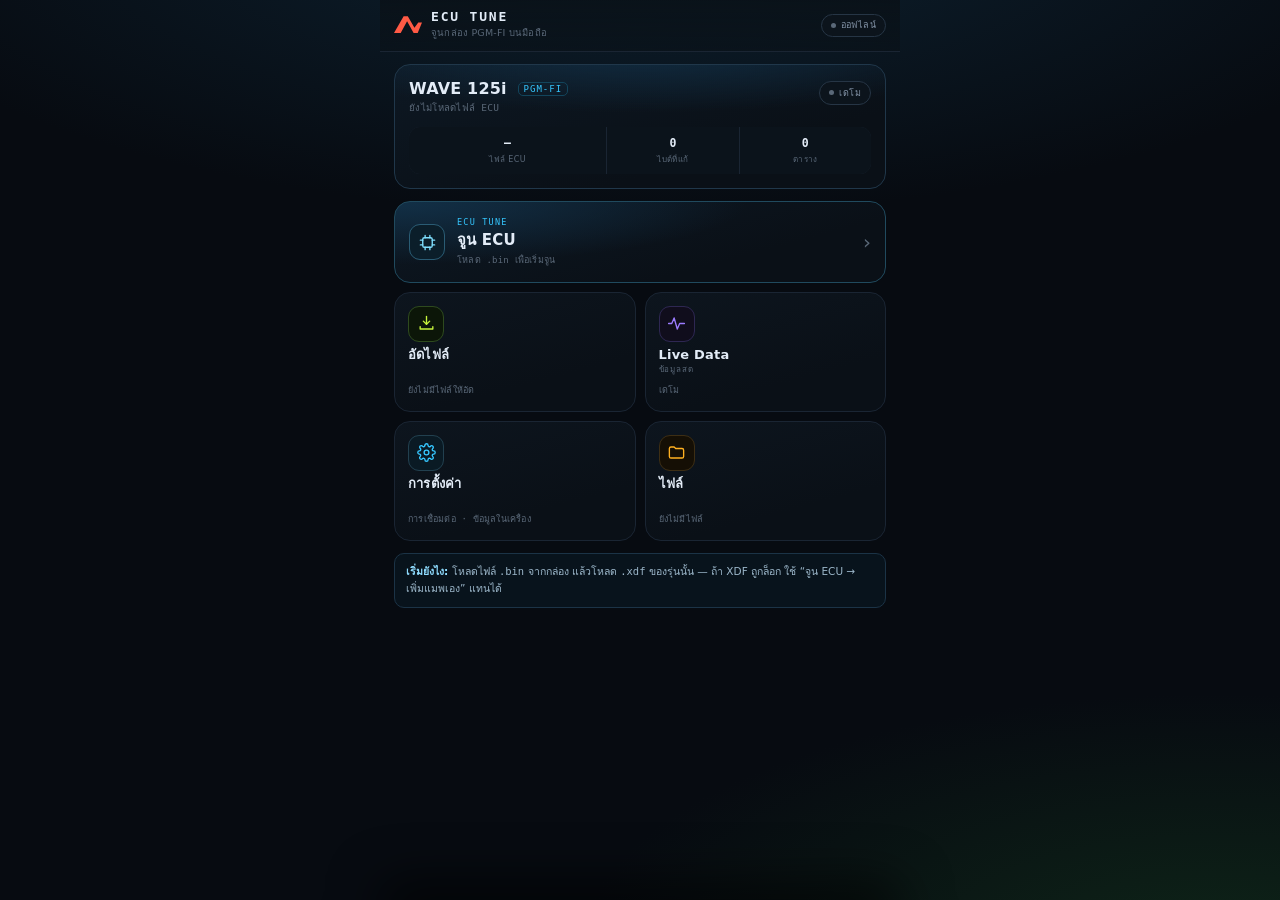
==== commit b329e493: "Update index.html" ====
--- a/v2/index.html
+++ b/v2/index.html
@@ -10,6 +10,7 @@
 <link rel="preconnect" href="https://fonts.gstatic.com" crossorigin>
 <link href="https://fonts.googleapis.com/css2?family=IBM+Plex+Sans+Thai:wght@400;500;600;700&family=JetBrains+Mono:wght@400;500;700&display=swap" rel="stylesheet">
 <link rel="stylesheet" href="assets/app.css">
+<link rel="manifest" href="manifest.json">
 </head>
 <body>
 <div class="app">
--- a/v2/assets/app.css
+++ b/v2/assets/app.css
@@ -42,7 +42,7 @@
   background:transparent;overflow:hidden;
 }
 .scroller{flex:1;min-height:0;overflow-y:auto;overflow-x:hidden;-webkit-overflow-scrolling:touch;
-  padding:0 14px 18px;scroll-behavior:smooth}
+  padding:0 14px calc(18px + env(safe-area-inset-bottom));scroll-behavior:smooth}
 .view{display:none;flex-direction:column;gap:12px;padding-top:12px}
 .view.on{display:flex}
 
@@ -286,15 +286,9 @@
 .kv .v.warn{color:var(--amber)}
 .kv .v.bad{color:var(--red)}
 
-/* ---------------- nav ---------------- */
-.nav{display:flex;align-items:stretch;gap:2px;padding:6px 8px calc(6px + env(safe-area-inset-bottom));
-  border-top:1px solid var(--line);background:#080E14f2;backdrop-filter:blur(12px);z-index:12}
-.nav button{flex:1;border:0;background:transparent;color:var(--dim2);display:flex;flex-direction:column;align-items:center;
-  gap:3px;padding:7px 2px 5px;border-radius:11px;cursor:pointer;font-size:9px;letter-spacing:.2px;position:relative}
-.nav button svg{width:19px;height:19px;stroke:currentColor;fill:none;stroke-width:1.7;stroke-linecap:round;stroke-linejoin:round}
-.nav button.on{color:var(--acc);background:#0C1822}
-.nav button.on:before{content:"";position:absolute;top:1px;width:16px;height:2px;border-radius:2px;background:var(--acc)}
-.nav button .dot{position:absolute;top:6px;right:calc(50% - 14px);width:5px;height:5px;border-radius:50%;background:var(--amber)}
+/* ---------------- back button ---------------- */
+.topbar .back{margin-right:1px}
+.icobtn svg{width:17px;height:17px;stroke:currentColor;fill:none;stroke-width:1.9;stroke-linecap:round;stroke-linejoin:round}
 
 /* ---------------- sheet / modal ---------------- */
 .sheetwrap{position:fixed;inset:0;z-index:60;pointer-events:none}
@@ -339,7 +333,7 @@
 .chk input{width:17px;height:17px;accent-color:#35C7FF}
 
 /* toast */
-#toasts{position:fixed;left:0;right:0;bottom:calc(76px + env(safe-area-inset-bottom));z-index:80;
+#toasts{position:fixed;left:0;right:0;bottom:calc(20px + env(safe-area-inset-bottom));z-index:80;
   display:flex;flex-direction:column;align-items:center;gap:6px;pointer-events:none;padding:0 16px}
 #toasts div{background:#101B25f2;border:1px solid var(--line2);color:var(--txt);font-size:11.5px;
   padding:8px 13px;border-radius:20px;max-width:420px;opacity:0;transform:translateY(6px);transition:.2s;
@@ -348,8 +342,47 @@
 #toasts div.good{border-color:#2A5C3A;color:#C9F5D8}
 #toasts div.bad{border-color:#5C2A24;color:#FFC9C1}
 
+/* ---------------- home ---------------- */
+.homestat{padding:14px}
+.hs-top{display:flex;align-items:flex-start;gap:10px}
+.hs-top .pill{flex:0 0 auto;margin-top:2px}
+.hs-meta{display:grid;grid-template-columns:1.5fr 1fr 1fr;gap:1px;background:var(--line);
+  border-radius:11px;overflow:hidden;margin-top:12px}
+.hs-meta div{background:#0B131B;padding:8px 7px;text-align:center;min-width:0}
+.hs-meta b{display:block;font-family:var(--mono);font-size:11.5px;font-weight:600;
+  white-space:nowrap;overflow:hidden;text-overflow:ellipsis;font-variant-numeric:tabular-nums}
+.hs-meta span{display:block;font-size:8px;color:var(--dim2);letter-spacing:.4px;margin-top:2px}
+
+.tiles{display:grid;grid-template-columns:1fr 1fr;gap:9px}
+.tile{position:relative;display:flex;flex-direction:column;align-items:flex-start;gap:5px;text-align:left;
+  border:1px solid var(--line);border-radius:16px;background:linear-gradient(165deg,#0D151E,#0A1017 70%);
+  padding:13px;min-height:120px;color:var(--txt);cursor:pointer;font:inherit;overflow:hidden;width:100%}
+.tile:active{background:#111C26;border-color:var(--line2)}
+.tile .ti{width:36px;height:36px;border-radius:11px;display:grid;place-items:center;flex:0 0 auto;
+  border:1px solid #22404F;background:#0A1A24;color:var(--acc)}
+.tile .ti svg{width:19px;height:19px;stroke:currentColor;fill:none;stroke-width:1.7;stroke-linecap:round;stroke-linejoin:round}
+.tile .ti.lime{border-color:#2E4A1E;background:#0C1608;color:var(--lime)}
+.tile .ti.violet{border-color:#2E2752;background:#100D1C;color:var(--violet)}
+.tile .ti.amber{border-color:#3D2E14;background:#150F05;color:var(--amber)}
+.tile .th{font-size:13px;font-weight:600;letter-spacing:.2px;line-height:1.3}
+.tile .tsub{display:block;font-family:var(--mono);font-size:8px;color:var(--dim2);letter-spacing:.8px;font-weight:400;margin-top:1px}
+.tile .tm{margin-top:auto;font-family:var(--mono);font-size:9px;color:var(--dim2);letter-spacing:.2px;
+  white-space:nowrap;overflow:hidden;text-overflow:ellipsis;max-width:100%}
+.tile.primary{border-color:#204A5E;background:
+  radial-gradient(120% 130% at 0% 0%,#123047 0%,transparent 60%),
+  linear-gradient(165deg,#0D1823,#0A1017 70%)}
+.tile.primary .ti{border-color:#2A5C74;background:#0B1E2A;color:#7FE0FF}
+.tile.primary .th{font-size:15px}
+.tile.wide{grid-column:span 2;min-height:0;flex-direction:row;align-items:center;gap:12px;padding:14px}
+.tile.wide .tx{display:flex;flex-direction:column;gap:2px;min-width:0}
+.tile.wide .tt{font-family:var(--mono);font-size:8.5px;letter-spacing:1.2px;color:var(--acc);text-transform:uppercase}
+.tile.wide .tm{margin-top:2px}
+.tile .chev{margin-left:auto;color:var(--dim2);font-size:20px;line-height:1}
+
 @media (max-width:360px){
   .rpmline b{font-size:40px}
   .metric .vl{font-size:14px}
   .fchip .fn{max-width:110px}
+  .tile{min-height:112px;padding:11px}
+  .tile .th{font-size:12px}
 }
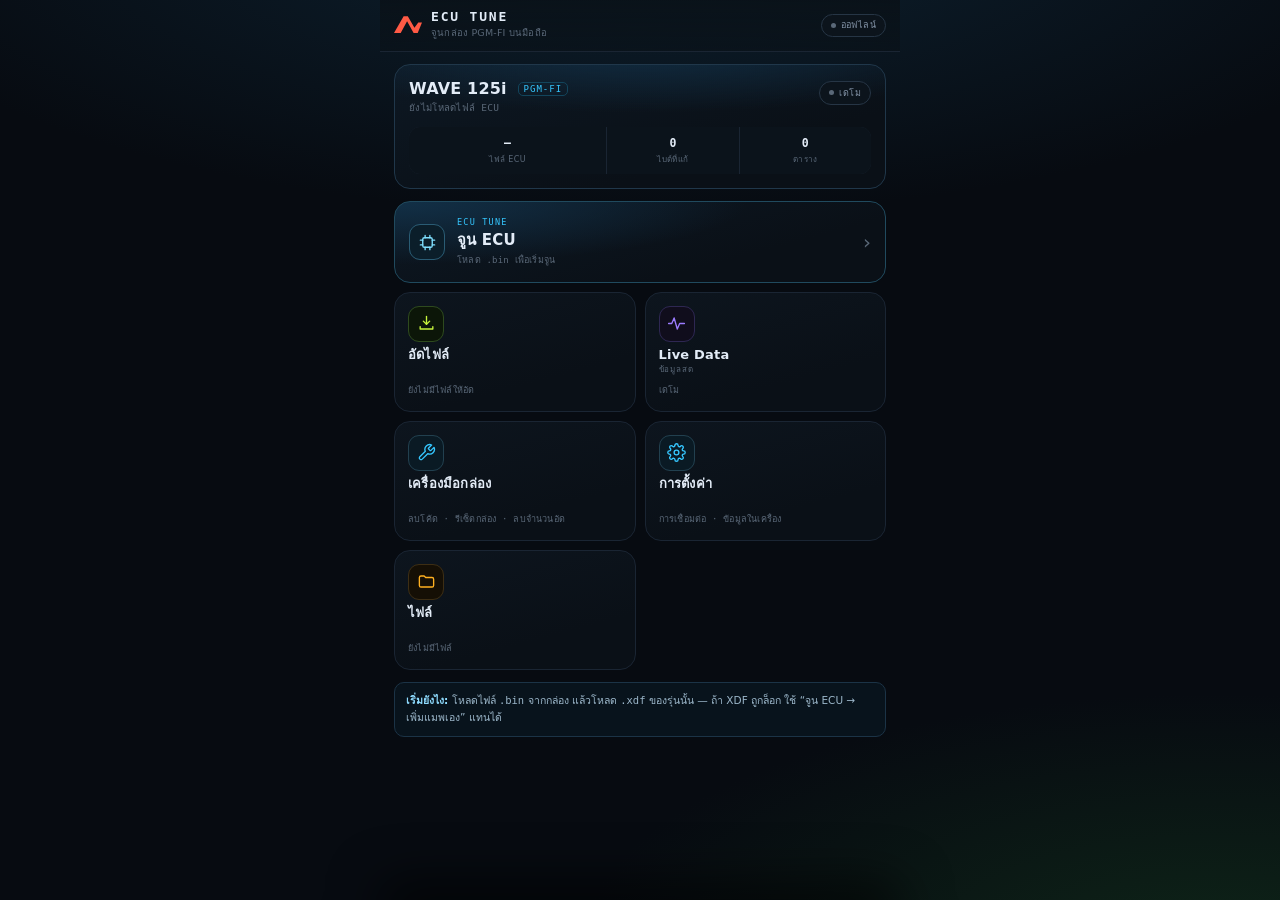
==== commit 3d6c5e31: "Revamp Live Data section and add service tools Updated the Live Data section with new styles and ele" ====
--- a/v2/index.html
+++ b/v2/index.html
@@ -11,6 +11,29 @@
 <link href="https://fonts.googleapis.com/css2?family=IBM+Plex+Sans+Thai:wght@400;500;600;700&family=JetBrains+Mono:wght@400;500;700&display=swap" rel="stylesheet">
 <link rel="stylesheet" href="assets/app.css">
 <link rel="manifest" href="manifest.json">
+<style>
+/* สไตล์เสริมเฉพาะหน้า Live Data ดีไซน์ใหม่ */
+.rpm{font:700 clamp(56px,16vw,84px)/1 var(--mono);letter-spacing:-.02em;text-shadow:0 0 24px rgba(53,199,255,.35)}
+.rpm.hot{color:var(--red);text-shadow:0 0 24px rgba(255,90,69,.5)}
+.spd{font:700 26px var(--mono);margin-top:6px}.spd small{font-size:12px;color:var(--dim);margin-left:5px}
+.row3{display:flex;justify-content:center;gap:10px;align-items:center;margin-top:8px}
+.gear{font:700 22px var(--mono);color:var(--lime);border:1px solid #55701c;background:#1a2408;border-radius:10px;min-width:46px;padding:3px 0;text-align:center}
+.shift{font:700 11px var(--mono);letter-spacing:.2em;color:var(--dim2);border:1px solid var(--line);border-radius:99px;padding:6px 12px}
+.shift.on{color:#1a0600;background:var(--red);border-color:var(--red);box-shadow:0 0 18px var(--red);animation:bl .25s infinite alternate}
+@keyframes bl{to{opacity:.45}}
+.rbar{height:12px;margin:14px 0 4px;position:relative}.rbar:after{content:"";position:absolute;right:0;top:0;bottom:0;width:8.3%;background:#ff5a4540}
+.rbar i{background:linear-gradient(90deg,#35c7ff,#7fe9ff)}.rbar.hot i{background:var(--red)}
+.tps{display:flex;align-items:center;gap:10px;margin-top:12px;font:500 12px var(--mono);color:var(--dim)}
+.afr{display:flex;align-items:baseline;gap:8px}
+.afr b{font:700 46px var(--mono)}.afr .tag{margin-left:auto;font-size:12px;font-weight:600;padding:4px 11px;border-radius:8px;border:1px solid}
+.tag.ok{color:var(--grn);border-color:#17663f;background:#0a2418}.tag.rich{color:var(--amb);border-color:#6b4a0c;background:#241a08}.tag.lean{color:var(--red);border-color:#6b2118;background:#240d0a}
+.scale{position:relative;margin-top:14px;height:12px;border-radius:99px;background:linear-gradient(90deg,#ff5a45,#ffb020 30%,#2be38a 48%,#2be38a 55%,#ffb020 72%,#ff5a45)}
+.scale .band{position:absolute;top:-3px;bottom:-3px;border:1.5px solid #fff8;border-radius:6px}
+.scale .mk{position:absolute;top:-6px;width:4px;height:24px;margin-left:-2px;background:#fff;border-radius:3px;box-shadow:0 0 10px #fff;transition:left .15s}
+.ticks{display:flex;justify-content:space-between;margin-top:12px;font:11px var(--mono);color:var(--dim2)}
+.sum{display:grid;grid-template-columns:repeat(4,1fr);gap:8px;text-align:center}
+.sum b{display:block;font:700 20px var(--mono)}.sum span{font-size:11px;color:var(--dim)}
+</style>
 </head>
 <body>
 <div class="app">
@@ -78,6 +101,13 @@
           <span class="tm" id="tileLive">เดโม</span>
         </button>
 
+        <!-- ปุ่มเครื่องมือกล่อง (ลบโค้ด / รีเซ็ตกล่อง / ลบจำนวนอัด) -->
+        <button class="tile" data-go="service" type="button">
+          <span class="ti red"><svg viewBox="0 0 24 24" fill="none" stroke="currentColor" stroke-width="2" stroke-linecap="round" stroke-linejoin="round"><path d="M14.7 6.3a1 1 0 0 0 0 1.4l1.6 1.6a1 1 0 0 0 1.4 0l3.77-3.77a6 6 0 0 1-7.94 7.94l-6.91 6.91a2.12 2.12 0 0 1-3-3l6.91-6.91a6 6 0 0 1 7.94-7.94l-3.76 3.76z"/></svg></span>
+          <span class="th">เครื่องมือกล่อง</span>
+          <span class="tm">ลบโค้ด · รีเซ็ตกล่อง · ลบจำนวนอัด</span>
+        </button>
+
         <button class="tile" data-open="settings" type="button">
           <span class="ti"><svg viewBox="0 0 24 24"><circle cx="12" cy="12" r="3"/><path d="M19.4 15a1.7 1.7 0 0 0 .3 1.9l.1.1a2 2 0 1 1-2.8 2.8l-.1-.1a1.7 1.7 0 0 0-1.9-.3 1.7 1.7 0 0 0-1 1.5V21a2 2 0 1 1-4 0v-.1a1.7 1.7 0 0 0-1.1-1.5 1.7 1.7 0 0 0-1.9.3l-.1.1a2 2 0 1 1-2.8-2.8l.1-.1a1.7 1.7 0 0 0 .3-1.9 1.7 1.7 0 0 0-1.5-1H3a2 2 0 1 1 0-4h.1a1.7 1.7 0 0 0 1.5-1.1 1.7 1.7 0 0 0-.3-1.9l-.1-.1a2 2 0 1 1 2.8-2.8l.1.1a1.7 1.7 0 0 0 1.9.3H9a1.7 1.7 0 0 0 1-1.5V3a2 2 0 1 1 4 0v.1a1.7 1.7 0 0 0 1 1.5 1.7 1.7 0 0 0 1.9-.3l.1-.1a2 2 0 1 1 2.8 2.8l-.1.1a1.7 1.7 0 0 0-.3 1.9V9a1.7 1.7 0 0 0 1.5 1H21a2 2 0 1 1 0 4h-.1a1.7 1.7 0 0 0-1.5 1z"/></svg></span>
           <span class="th">การตั้งค่า</span>
@@ -97,36 +127,37 @@
       </div>
     </section>
 
-    <!-- ============================ LIVE DATA ============================ -->
+    <!-- ============================ LIVE DATA (ดีไซน์ใหม่) ============================ -->
     <section class="view" id="view-live">
-
       <div class="card glow hero">
         <div class="hero-top">
           <div>
             <div class="hero-name">WAVE 125i <span>PGM-FI</span></div>
-            <div class="hero-sub" id="heroSub">4 สปีด · 125 cc · ยังไม่โหลดไฟล์</div>
+            <div class="hero-sub" id="heroSub">4 สปีด · 125 cc · ข้อมูลสด</div>
           </div>
           <button class="pill dim" id="connChip" style="margin-left:auto;cursor:pointer;border:1px solid var(--line2)">
             <i></i><span id="connText">เดโม</span>
           </button>
         </div>
 
-        <div class="tach" id="tach">
-          <svg id="tachSvg" viewBox="0 0 320 320" aria-hidden="true"></svg>
-          <div class="mid">
-            <div class="rpmline"><b id="rpmVal">0</b><span>RPM</span></div>
-            <div class="speedline"><b id="spdVal">0</b><span>KM/H</span></div>
-            <div class="gearline">
-              <span class="gearbox" id="gearVal">N</span>
-              <span class="shift" id="shiftPill">SHIFT</span>
-            </div>
+        <div style="text-align:center;padding:20px 0 10px">
+          <div class="rpm" id="rpmVal">0</div>
+          <div class="u">RPM</div>
+          <div class="spd"><span id="spdVal">0</span><small>KM/H</small></div>
+          <div class="row3">
+            <span class="gear" id="gearVal">N</span>
+            <span class="shift" id="shiftPill">SHIFT</span>
           </div>
         </div>
 
-        <div class="hero-foot">
-          <span class="tl">TPS</span>
-          <div class="throttle"><i id="tpsFill"></i></div>
-          <span class="tv" id="tpsText">0%</span>
+        <div class="bar rbar" id="rBarWrap"><i id="rBarFill"></i></div>
+
+        <div class="tps">
+          <span>TPS</span>
+          <div class="bar" style="flex:1;height:8px;border-radius:9px;background:#0a121c;overflow:hidden;border:1px solid var(--line)">
+            <i id="tpsFill" style="display:block;height:100%;width:0;background:linear-gradient(90deg,var(--cy),var(--lime),var(--amb));transition:width .1s"></i>
+          </div>
+          <span id="tpsText">0%</span>
         </div>
       </div>
 
@@ -135,16 +166,17 @@
           <h3>ส่วนผสมอากาศ / น้ำมัน</h3>
           <span class="right sub" id="afrTarget">เป้า 13.0</span>
         </div>
-        <div class="afr-big">
-          <span class="v" id="afrVal">--</span>
+        <div class="afr">
+          <b id="afrVal">--</b>
           <span class="u">AFR</span>
-          <span class="tag" id="afrTag">รอข้อมูล</span>
-        </div>
-        <div class="afr-scale">
-          <div class="afr-track"></div>
-          <div class="afr-band" id="afrBand"></div>
-          <div class="afr-mark" id="afrMark" style="left:50%"></div>
-          <div class="afr-ticks"><span>10</span><span>11</span><span>12</span><span>13</span><span>14</span><span>15</span><span>16</span><span>17</span><span>18</span></div>
+          <span class="tag ok" id="afrTag">รอข้อมูล</span>
+        </div>
+        <div class="scale">
+          <div class="band" id="afrBand" style="left:35%;width:10%"></div>
+          <div class="mk" id="afrMark" style="left:50%"></div>
+        </div>
+        <div class="ticks">
+          <span>10</span><span>11</span><span>12</span><span>13</span><span>14</span><span>15</span><span>16</span><span>17</span><span>18</span>
         </div>
       </div>
 
@@ -162,11 +194,11 @@
           <h3>กราฟสด</h3>
           <span class="right sub" id="traceState">30 วินาที</span>
         </div>
-        <canvas class="trace" id="traceCanvas"></canvas>
-        <div class="trace-legend">
-          <span><i style="background:#35C7FF"></i>RPM</span>
-          <span><i style="background:#C8F53C"></i>AFR</span>
-          <span><i style="background:#FFB020"></i>TPS</span>
+        <canvas class="trace" id="traceCanvas" style="width:100%;height:150px;display:block;border-radius:12px;background:#0a121c;border:1px solid var(--line)"></canvas>
+        <div class="trace-legend" style="display:flex;gap:14px;margin-top:8px;font:11px var(--mono);color:var(--dim)">
+          <span><i style="display:inline-block;width:10px;height:3px;border-radius:2px;margin-right:6px;vertical-align:3px;background:#35C7FF"></i>RPM</span>
+          <span><i style="display:inline-block;width:10px;height:3px;border-radius:2px;margin-right:6px;vertical-align:3px;background:#C8F53C"></i>AFR</span>
+          <span><i style="display:inline-block;width:10px;height:3px;border-radius:2px;margin-right:6px;vertical-align:3px;background:#FFB020"></i>TPS</span>
         </div>
       </div>
 
@@ -183,31 +215,13 @@
         </div>
       </div>
 
-      <div class="card">
-        <div class="card-head"><h3>ไฟล์จูนในเครื่อง</h3><span class="right sub" id="ecuState">ยังไม่โหลด</span></div>
-        <div class="ecu-row">
-          <span class="ecu-ic">
-            <svg width="20" height="20" viewBox="0 0 24 24" fill="none" stroke="#35C7FF" stroke-width="1.6" stroke-linecap="round">
-              <rect x="6" y="6" width="12" height="12" rx="2"/><path d="M9 3v3M15 3v3M9 18v3M15 18v3M3 9h3M3 15h3M18 9h3M18 15h3"/>
-            </svg>
-          </span>
-          <div style="min-width:0">
-            <div class="nm" id="ecuName">ยังไม่มีไฟล์ .bin</div>
-            <div class="mt" id="ecuMeta">โหลด .bin + .xdf เพื่อเริ่มจูน</div>
-          </div>
-          <button class="btn sm" id="goTune" style="margin-left:auto">ไปจูน ›</button>
-        </div>
-      </div>
-
       <div class="note blue">
-        <b>โหมดเดโม:</b> มาตรวัดจำลองการขับขี่ให้ดูการทำงาน ถ้าต่ออุปกรณ์จริงผ่าน Web Serial
-        ให้ส่งข้อมูลบรรทัดละชุด เช่น <span class="mono">rpm=5200,afr=13.2,tps=45,ect=88</span>
+        <b>โหมดเดโม:</b> มาตรวัดจำลองการขับขี่ให้ดูการทำงาน หากต้องการเชื่อมต่อจริงสามารถกดปุ่มเดโมด้านบนได้
       </div>
     </section>
 
     <!-- ============================ TUNE ============================ -->
     <section class="view" id="view-tune">
-
       <div class="filebar">
         <button class="fchip" id="fBinChip">
           <span class="fi">BIN</span>
@@ -280,7 +294,6 @@
 
     <!-- ============================ FLASH ============================ -->
     <section class="view" id="view-flash">
-
       <div class="card">
         <div class="card-head"><h3>ไฟล์ที่จะอัด</h3><span class="right sub" id="flashSrc">—</span></div>
         <div class="kv"><span class="k">ชื่อไฟล์</span><span class="v" id="flashName">—</span></div>
@@ -298,7 +311,6 @@
         <div class="kv" id="ckDefRow" hidden><span class="k">XDF checksum</span><span class="v" id="ckDef">—</span></div>
         <div class="note" style="margin-top:9px" id="ckNote">
           <b>อย่าลืม:</b> ไฟล์ที่แก้แล้วมักต้องคำนวณ checksum ของกล่องรุ่นนั้นก่อนอัด
-          ถ้า XDF ระบุ checksum ไว้ แอปจะแสดงให้ตรวจ — ถ้าไม่ระบุ ให้คำนวณด้วยเครื่องมือของรุ่นนั้น
         </div>
       </div>
 
@@ -335,12 +347,67 @@
 
       <div class="note red">
         <b>อ่านก่อนอัด:</b> การเขียนผิดไฟล์/ผิดรุ่นทำให้กล่องล็อกได้ สำรองไฟล์เดิมทุกครั้ง
-        กดค้างปุ่มอัดเพื่อยืนยัน และควรต่อแบตเตอรี่สำรองระหว่างแฟลช
       </div>
     </section>
 
+    <!-- ============================ VIEW: SERVICE & TOOLS (เครื่องมือกล่อง) ============================ -->
+    <section class="view" id="view-service">
+      <div class="card glow">
+        <div class="card-head">
+          <h3>เครื่องมือบริการกล่อง ECU</h3>
+          <span class="right sub">PGM-FI Service</span>
+        </div>
+        <p style="font-size:12px;color:var(--dim);margin-bottom:12px">
+          จัดการคำสั่งระบบ Service สำหรับกล่อง Honda PGM-FI และกล่องจูนแต่ง
+        </p>
+      </div>
+
+      <!-- ลบโค้ด DTC -->
+      <div class="card">
+        <div class="card-head">
+          <h3>ลบโค้ดข้อผิดพลาด (DTC)</h3>
+          <span class="right sub" id="dtcCountText">ไม่พบโค้ดค้าง</span>
+        </div>
+        <div class="kv"><span class="k">สถานะโค้ด</span><span class="v" id="dtcStatus">ปกติ (0 Code)</span></div>
+        <div class="row" style="margin-top:12px">
+          <button class="btn primary" id="btnReadDtc">อ่านโค้ด DTC</button>
+          <button class="btn danger" id="btnClearDtc">ล้าง/ลบโค้ดชำรุด</button>
+        </div>
+      </div>
+
+      <!-- รีเซ็ตกล่อง (TP / ECM Reset) -->
+      <div class="card">
+        <div class="card-head">
+          <h3>รีเซ็ตกล่อง ECU / TP Sensor</h3>
+          <span class="right sub">Reset ECM</span>
+        </div>
+        <p style="font-size:12px;color:var(--dim);margin-bottom:10px">
+          คืนค่าเริ่มต้นการเรียนรู้ลิ้นผีเสื้อ (TPS Learn) และกล่องควบคุม ECU
+        </p>
+        <div class="row">
+          <button class="btn lime" id="btnResetEcu">รีเซ็ตกล่อง (ECU Reset)</button>
+        </div>
+      </div>
+
+      <!-- ลบ/ตั้งค่าจำนวนครั้งการอัดไฟล์ (Flash Counter) -->
+      <div class="card">
+        <div class="card-head">
+          <h3>จำนวนครั้งการอัดไฟล์ (Flash Counter)</h3>
+          <span class="right sub" id="flashCountVal">0 ครั้ง</span>
+        </div>
+        <div class="kv"><span class="k">จำนวนการเขียนข้อมูลปัจจุบัน</span><span class="v" id="flashCountText">0/255 ครั้ง</span></div>
+        <div class="row" style="margin-top:12px">
+          <button class="btn" id="btnReadFlashCount">อ่านจำนวนอัด</button>
+          <button class="btn danger" id="btnResetFlashCount">ลบจำนวนอัด (Reset Counter)</button>
+        </div>
+      </div>
+
+      <div class="note red">
+        <b>คำเตือน:</b> ควรเปิดสวิตช์กุญแจรถ (Key ON) แต่ยังไม่ต้องติดเครื่องยนต์ขณะทำการสั่งลบโค้ดหรือรีเซ็ตกล่อง
+      </div>
+    </section>
+
   </main>
-
 </div>
 
 <div class="sheetwrap" id="sheetWrap">
@@ -352,8 +419,8 @@
 </div>
 
 <div id="toasts"></div>
-<input type="file" id="binInput" accept=".bin,.ori,.rom,.hex,application/octet-stream" hidden>
-<input type="file" id="xdfInput" accept=".xdf,text/xml,application/xml" hidden>
+<input type="file" id="binInput" accept=".bin,.ori,.rom,.hex,application/octet-stream"hidden> 
+<input type="file" id="xdfInput" accept=".xdf,text/xml,application/xml"hidden> 
 
 <script src="assets/xdf.js"></script>
 <script src="assets/core.js"></script>
--- a/v2/assets/app.css
+++ b/v2/assets/app.css
@@ -215,7 +215,7 @@
 .toolrail button.on{border-color:var(--acc);color:var(--acc);background:#0A1A24}
 
 .tablewrap{overflow:auto;border:1px solid var(--line);border-radius:12px;background:#080E14;
-  -webkit-overflow-scrolling:touch;max-height:52vh}
+  -webkit-overflow-scrolling:touch;max-height:52vh;touch-action:none;user-select:none;-webkit-user-select:none}
 table.grid{border-collapse:separate;border-spacing:1px;width:max-content;min-width:100%;padding:4px}
 table.grid th{position:sticky;top:0;z-index:3;background:#090F16;color:var(--dim2);font-family:var(--mono);
   font-size:8px;font-weight:500;padding:3px 2px;text-align:center;min-width:34px;white-space:nowrap}
@@ -223,8 +223,18 @@
 table.grid td.axis{position:sticky;left:0;z-index:2;background:#090F16;color:var(--dim2);font-family:var(--mono);
   font-size:8px;text-align:center;padding:0 4px;min-width:38px;white-space:nowrap}
 table.grid td.cell{font-family:var(--mono);font-size:9.5px;text-align:center;padding:0;height:26px;min-width:34px;
-  cursor:pointer;border-radius:3px;position:relative;color:#EAF2FA}
+  cursor:pointer;border-radius:3px;position:relative;color:#EAF2FA;user-select:none;-webkit-user-select:none}
 table.grid td.cell.sel{outline:2px solid var(--acc);outline-offset:-2px;color:#fff;font-weight:700;z-index:1}
+
+/* สไตล์ไฮไลต์เมื่อลากนิ้ว/เมาส์คลุมหลายช่อง */
+table.grid td.cell.selected-range{
+  background-color:rgba(53,199,255,0.45)!important;
+  outline:1px solid var(--acc)!important;
+  color:#ffffff!important;
+  font-weight:700;
+  box-shadow:inset 0 0 6px rgba(53,199,255,0.6);
+}
+
 table.grid td.cell.dirty:after{content:"";position:absolute;top:2px;right:2px;width:3px;height:3px;border-radius:50%;
   background:var(--amber)}
 table.grid th.sel{color:var(--acc)}
@@ -239,7 +249,7 @@
 .empty p{margin:0 0 14px;font-size:11.5px;color:var(--dim);line-height:1.7}
 
 /* 3d */
-.surface{width:100%;height:250px;display:block;border:1px solid var(--line);border-radius:12px;background:#070D13;touch-action:none}
+.surface{width:100%;height:380px;display:block;border:1px solid var(--line);border-radius:12px;background:#070D13;touch-action:none}
 .surfbar{display:flex;align-items:center;gap:8px;margin-top:6px;font-family:var(--mono);font-size:8.5px;color:var(--dim2)}
 .legendbar{height:5px;flex:1;border-radius:3px;
   background:linear-gradient(90deg,#123B6B,#35C7FF,#C8F53C,#FFB020,#FF5A45)}
